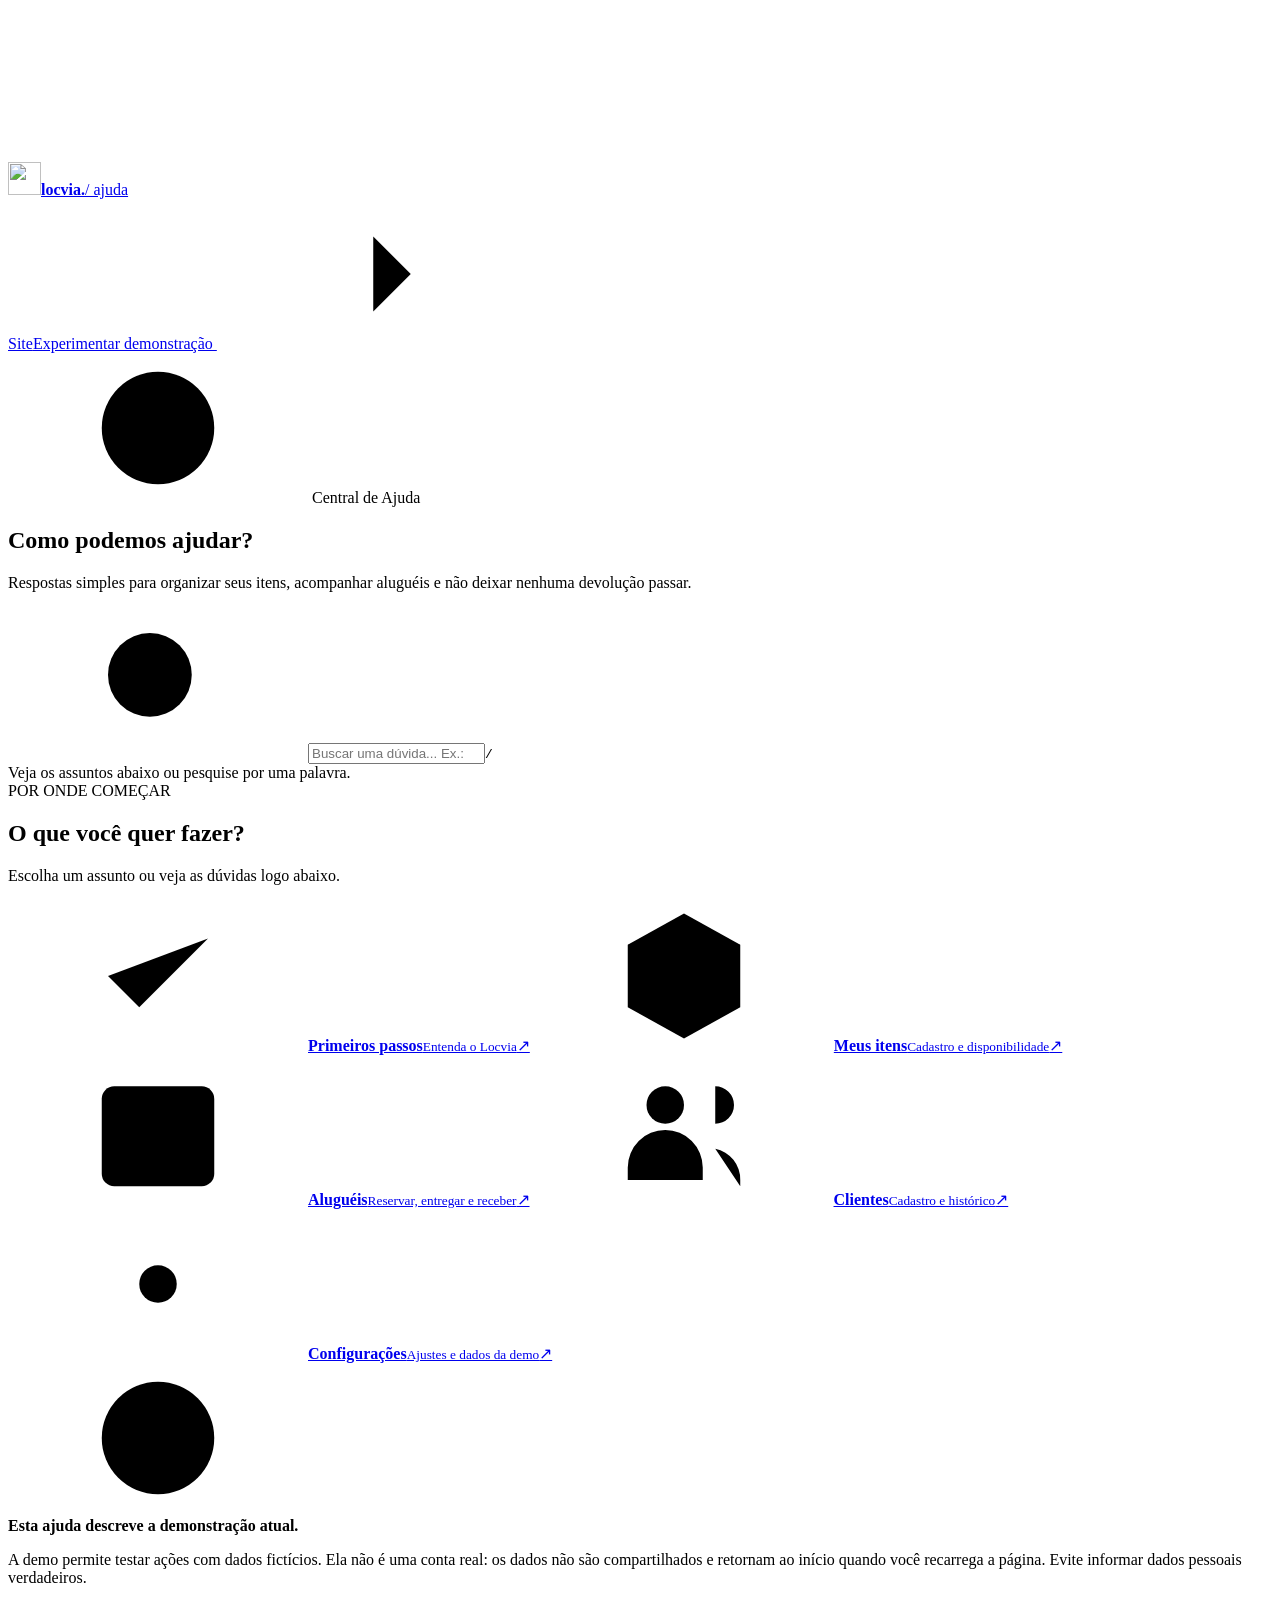
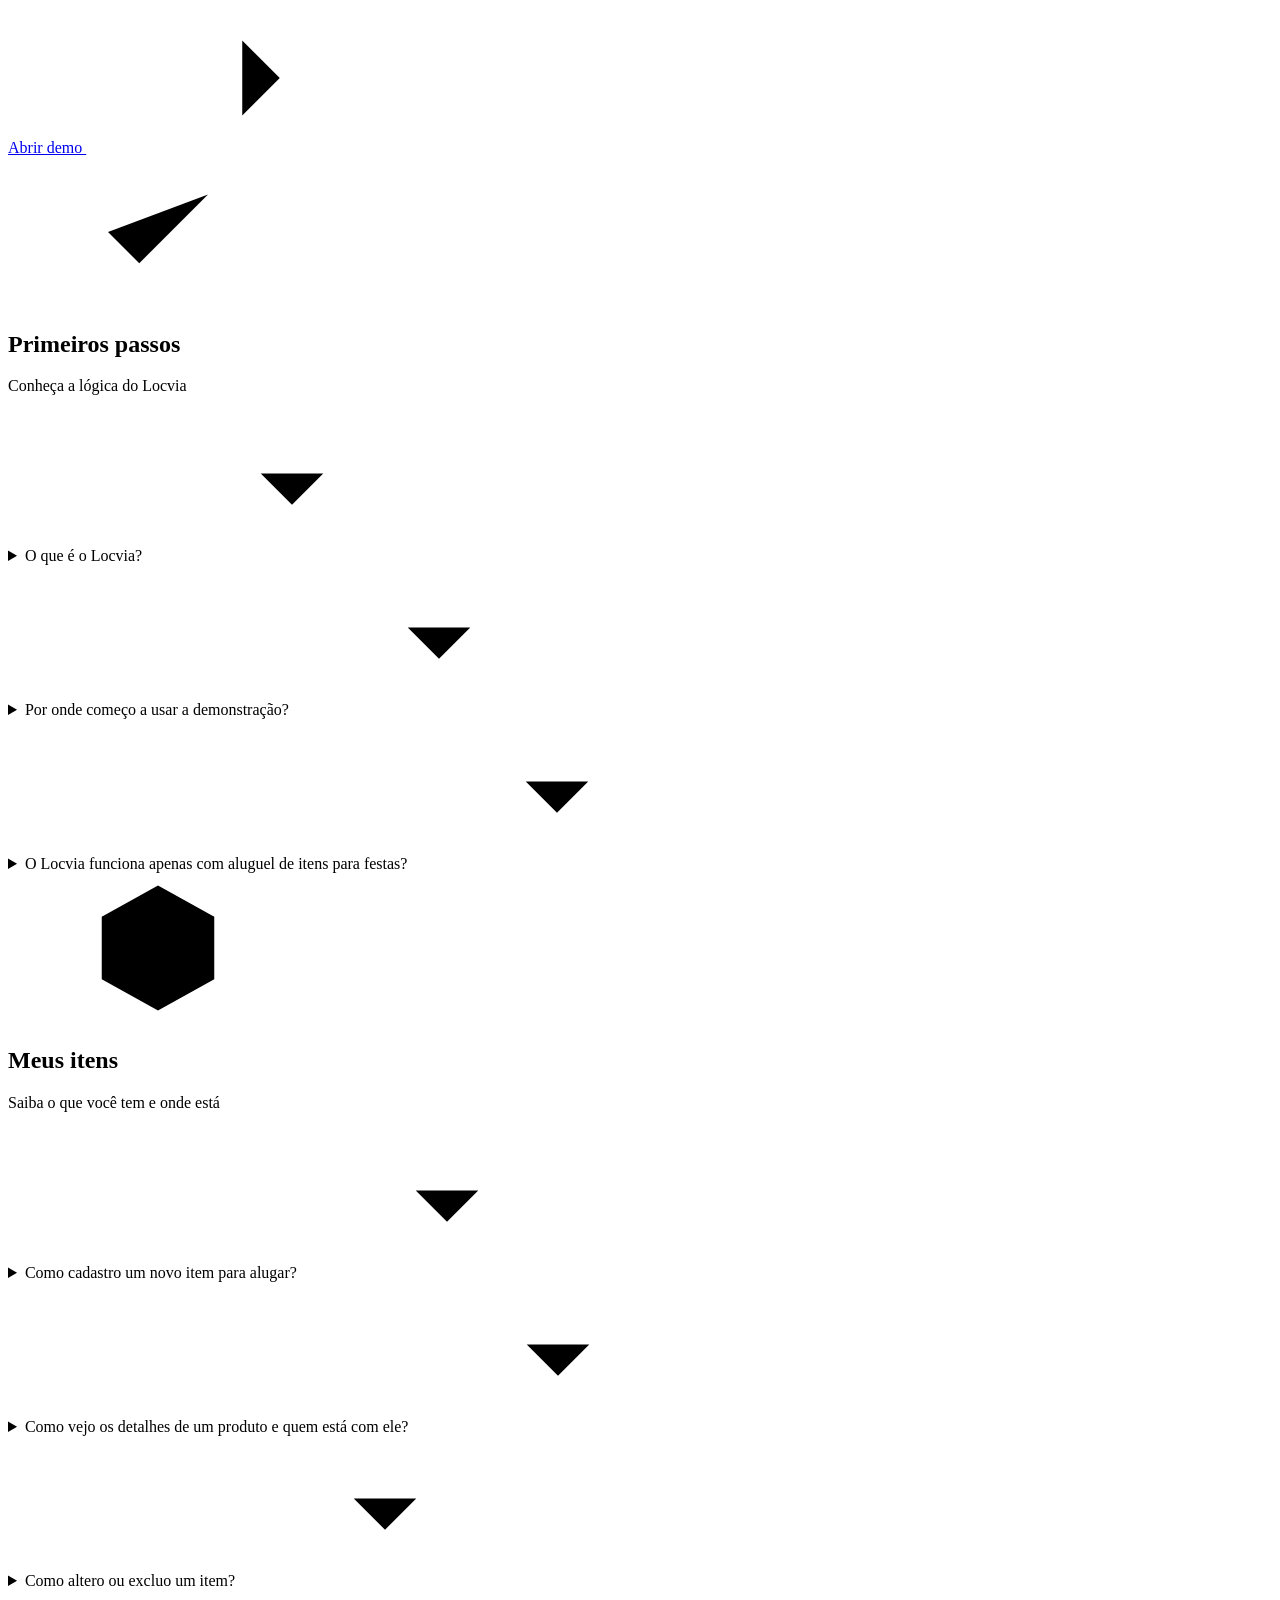
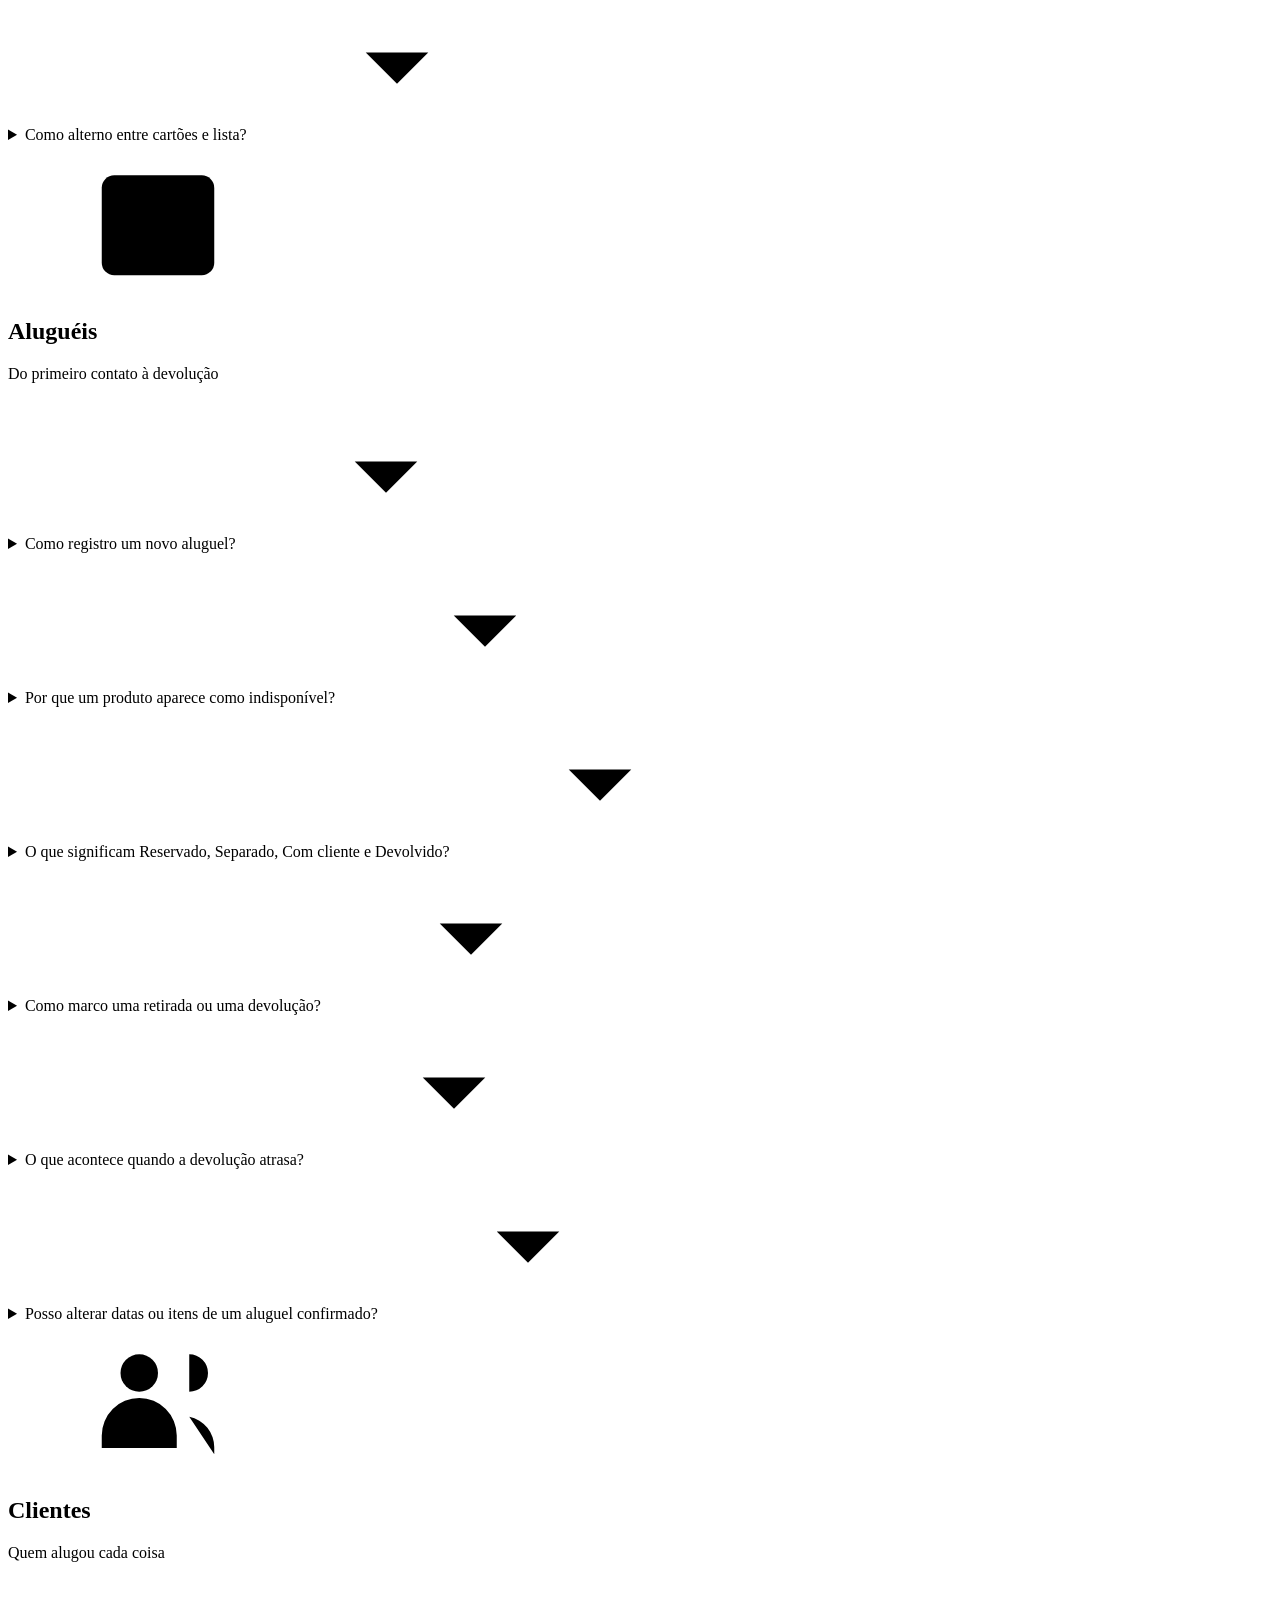
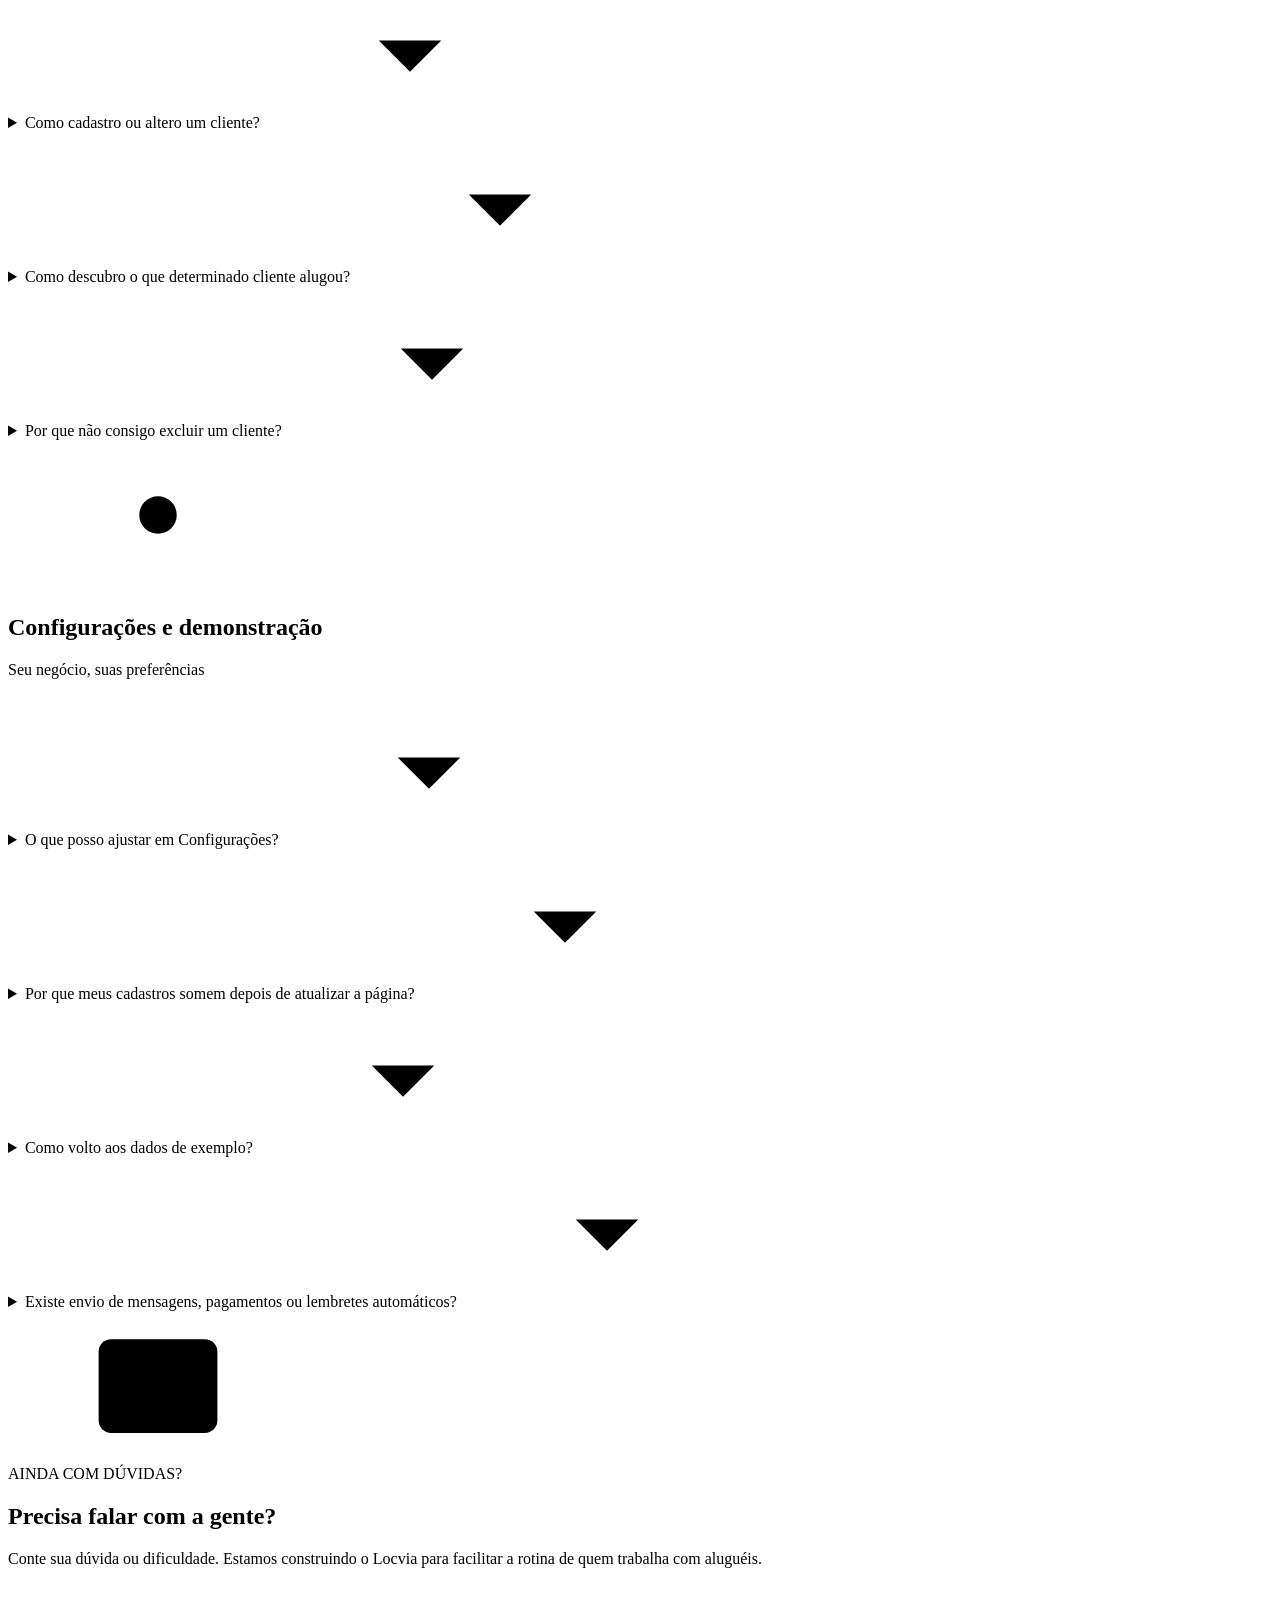
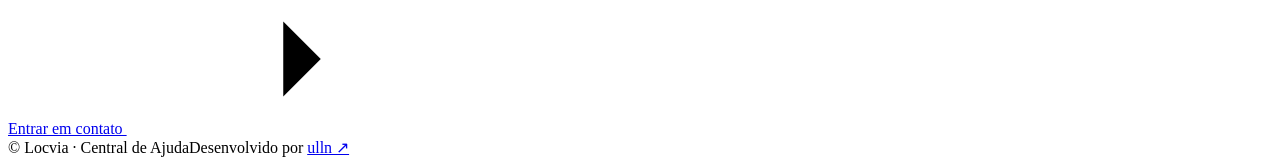
==== site/ajuda/index.html @ 07b08305 "feat(help): cria central de ajuda com guias e FAQ" ====
<!doctype html>
<html lang="pt-BR">
<head>
  <meta charset="utf-8">
  <meta name="viewport" content="width=device-width,initial-scale=1">
  <meta name="theme-color" content="#f7f8fc">
  <meta name="description" content="Central de Ajuda do Locvia. Tire dúvidas sobre cadastro de itens, clientes, disponibilidade, aluguéis, retiradas e devoluções.">
  <meta name="robots" content="index, follow">
  <link rel="icon" type="image/svg+xml" href="/assets/favicon.svg">
  <link rel="canonical" href="https://locvia.com.br/ajuda/">
  <link rel="stylesheet" href="/ajuda/help.css">
  <title>Central de Ajuda — Locvia</title>
</head>
<body>
  <svg class="symbols" xmlns="http://www.w3.org/2000/svg" aria-hidden="true">
    <symbol id="i-help" viewBox="0 0 24 24"><circle cx="12" cy="12" r="9"/><path d="M9.5 9.4a2.6 2.6 0 1 1 4.1 2.1c-1.2.8-1.6 1.3-1.6 2.4M12 17h.01"/></symbol>
    <symbol id="i-search" viewBox="0 0 24 24"><circle cx="10.7" cy="10.7" r="6.7"/><path d="m16 16 5 5"/></symbol>
    <symbol id="i-chevron" viewBox="0 0 24 24"><path d="m7 10 5 5 5-5"/></symbol>
    <symbol id="i-arrow" viewBox="0 0 24 24"><path d="M5 12h14m-6-6 6 6-6 6"/></symbol>
    <symbol id="i-check" viewBox="0 0 24 24"><path d="m4 12 5 5L20 6"/></symbol>
    <symbol id="i-box" viewBox="0 0 24 24"><path d="m3 7 9-5 9 5v10l-9 5-9-5V7Z"/><path d="m3 7 9 5 9-5M12 12v10"/></symbol>
    <symbol id="i-calendar" viewBox="0 0 24 24"><rect x="3" y="5" width="18" height="16" rx="2"/><path d="M7 3v4M17 3v4M3 10h18"/></symbol>
    <symbol id="i-users" viewBox="0 0 24 24"><circle cx="9" cy="8" r="3"/><path d="M3 20v-2a6 6 0 0 1 12 0v2M17 5a3 3 0 0 1 0 6M17 15a5 5 0 0 1 4 5v1"/></symbol>
    <symbol id="i-settings" viewBox="0 0 24 24"><circle cx="12" cy="12" r="3"/><path d="M12 2v2m0 16v2M4.93 4.93l1.42 1.42m11.3 11.3 1.42 1.42M2 12h2m16 0h2M4.93 19.07l1.42-1.42m11.3-11.3 1.42-1.42"/></symbol>
    <symbol id="i-info" viewBox="0 0 24 24"><circle cx="12" cy="12" r="9"/><path d="M12 11v5m0-8h.01"/></symbol>
    <symbol id="i-mail" viewBox="0 0 24 24"><rect x="2.5" y="4.5" width="19" height="15" rx="2"/><path d="m3 6 9 7 9-7"/></symbol>
  </svg>
  <header class="header">
    <div class="wrap header-inner">
      <a class="logo" href="/" aria-label="Locvia — página inicial"><img src="/assets/favicon.svg" width="33" height="33" alt=""><strong>locvia<span>.</span></strong><span class="logo-suffix">/ ajuda</span></a>
      <nav class="header-links" aria-label="Navegação principal"><a class="header-site" href="/">Site</a><a class="header-demo" href="/demo/">Experimentar demonstração <svg class="ico"><use href="#i-arrow"/></svg></a></nav>
    </div>
  </header>
  <main>
    <section class="hero">
      <div class="wrap hero-inner">
        <span class="eyebrow"><svg class="ico"><use href="#i-help"/></svg> Central de Ajuda</span>
        <h1>Como podemos ajudar?</h1>
        <p>Respostas simples para organizar seus itens, acompanhar aluguéis e não deixar nenhuma devolução passar.</p>
        <label class="search-box" for="faq-search"><svg class="ico"><use href="#i-search"/></svg><input type="search" id="faq-search" autocomplete="off" placeholder="Buscar uma dúvida... Ex.: item indisponível" aria-label="Buscar nas perguntas frequentes"><kbd>/</kbd></label>
        <div class="search-meta" role="status" aria-live="polite" id="search-status">Veja os assuntos abaixo ou pesquise por uma palavra.</div>
      </div>
    </section>
    <div class="wrap main-body">
      <div class="intro" id="inicio">
        <div><span class="kicker">POR ONDE COMEÇAR</span><h2>O que você quer fazer?</h2><p>Escolha um assunto ou veja as dúvidas logo abaixo.</p></div>
      </div>
      <nav class="topics" aria-label="Assuntos da ajuda">
        <a href="#comecando" class="topic"><span class="topic-icon"><svg class="ico"><use href="#i-check"/></svg></span><strong>Primeiros passos</strong><small>Entenda o Locvia</small><span class="topic-arrow">↗</span></a>
        <a href="#itens" class="topic"><span class="topic-icon"><svg class="ico"><use href="#i-box"/></svg></span><strong>Meus itens</strong><small>Cadastro e disponibilidade</small><span class="topic-arrow">↗</span></a>
        <a href="#alugueis" class="topic"><span class="topic-icon"><svg class="ico"><use href="#i-calendar"/></svg></span><strong>Aluguéis</strong><small>Reservar, entregar e receber</small><span class="topic-arrow">↗</span></a>
        <a href="#clientes" class="topic"><span class="topic-icon"><svg class="ico"><use href="#i-users"/></svg></span><strong>Clientes</strong><small>Cadastro e histórico</small><span class="topic-arrow">↗</span></a>
        <a href="#configuracoes" class="topic"><span class="topic-icon"><svg class="ico"><use href="#i-settings"/></svg></span><strong>Configurações</strong><small>Ajustes e dados da demo</small><span class="topic-arrow">↗</span></a>
      </nav>

      <div class="guide"><div class="guide-icon"><svg class="ico"><use href="#i-info"/></svg></div><div><strong>Esta ajuda descreve a demonstração atual.</strong><p>A demo permite testar ações com dados fictícios. Ela não é uma conta real: os dados não são compartilhados e retornam ao início quando você recarrega a página. Evite informar dados pessoais verdadeiros.</p></div><a href="/demo/">Abrir demo <svg class="ico"><use href="#i-arrow"/></svg></a></div>

      <div class="faq-groups" id="faq-groups">
        <section class="faq-section" id="comecando" data-faq-section>
          <div class="section-heading"><span class="section-icon"><svg class="ico"><use href="#i-check"/></svg></span><div><h2>Primeiros passos</h2><p>Conheça a lógica do Locvia</p></div></div>
          <div class="questions">
            <details class="question"><summary>O que é o Locvia?<svg class="ico"><use href="#i-chevron"/></svg></summary><div class="answer">O Locvia foi pensado para ajudar quem aluga itens a organizar a rotina: saber o que está disponível, para quem cada item foi alugado, o que precisa ser separado e o que ainda não foi devolvido. O objetivo é ser uma ferramenta prática, inclusive no celular.</div></details>
            <details class="question"><summary>Por onde começo a usar a demonstração?<svg class="ico"><use href="#i-chevron"/></svg></summary><div class="answer">Comece pela tela <strong>Hoje</strong> para ver as tarefas pendentes. Em <a href="/demo/#itens">Meus itens</a>, veja o que está livre em cada período. Depois vá para <a href="/demo/#clientes">Clientes</a> e experimente criar um registro. Por fim, em <a href="/demo/#alugueis">Aluguéis</a>, use <strong>Novo aluguel</strong> para testar uma reserva.</div></details>
            <details class="question"><summary>O Locvia funciona apenas com aluguel de itens para festas?<svg class="ico"><use href="#i-chevron"/></svg></summary><div class="answer">Não. A mesma ideia pode servir para livros, ferramentas, equipamentos e veículos. Na demonstração, use o seletor <strong>Testar com</strong>, no topo, para alternar entre exemplos desses segmentos. Cada exemplo tem itens e clientes fictícios diferentes.</div></details>
          </div>
        </section>

        <section class="faq-section" id="itens" data-faq-section>
          <div class="section-heading"><span class="section-icon"><svg class="ico"><use href="#i-box"/></svg></span><div><h2>Meus itens</h2><p>Saiba o que você tem e onde está</p></div></div>
          <div class="questions">
            <details class="question"><summary>Como cadastro um novo item para alugar?<svg class="ico"><use href="#i-chevron"/></svg></summary><div class="answer">Abra <a href="/demo/#itens">Meus itens</a> e toque em <strong>Novo item</strong>. Preencha nome, categoria, quantidade total e valor de referência do aluguel. Depois escolha <strong>Salvar item</strong>. O produto aparecerá no acervo demonstrativo.</div></details>
            <details class="question"><summary>Como vejo os detalhes de um produto e quem está com ele?<svg class="ico"><use href="#i-chevron"/></svg></summary><div class="answer">Em <strong>Meus itens</strong>, selecione o intervalo desejado nos campos <strong>De</strong> e <strong>Até</strong>. Toque no cartão ou em <strong>Detalhes ›</strong>. O painel mostra a quantidade livre, as reservas que ocupam aquele período, o cliente relacionado e parte do histórico de aluguéis. Você também pode editar o item por ali.</div></details>
            <details class="question"><summary>Como altero ou excluo um item?<svg class="ico"><use href="#i-chevron"/></svg></summary><div class="answer">Use <strong>Editar</strong> ou <strong>Excluir</strong> no cartão ou na lista, ou abra os detalhes do item. Para preservar o histórico, a demo não permite excluir um item que já aparece em algum aluguel, mesmo que ele tenha sido concluído. Também não permite reduzir a quantidade total para menos do que já está comprometido em aluguéis ativos.</div></details>
            <details class="question"><summary>Como alterno entre cartões e lista?<svg class="ico"><use href="#i-chevron"/></svg></summary><div class="answer">Em <strong>Meus itens</strong>, há um botão próximo à busca para trocar entre <strong>Cartões</strong> e <strong>Lista</strong>. No celular, a visualização em cartões usa duas colunas quando há espaço suficiente. As duas formas permitem tocar no item para abrir seus detalhes.</div></details>
          </div>
        </section>

        <section class="faq-section" id="alugueis" data-faq-section>
          <div class="section-heading"><span class="section-icon"><svg class="ico"><use href="#i-calendar"/></svg></span><div><h2>Aluguéis</h2><p>Do primeiro contato à devolução</p></div></div>
          <div class="questions">
            <details class="question"><summary>Como registro um novo aluguel?<svg class="ico"><use href="#i-chevron"/></svg></summary><div class="answer">Na tela <a href="/demo/#alugueis">Aluguéis</a> ou <strong>Hoje</strong>, clique em <strong>Novo aluguel</strong>. Escolha o cliente, as datas de retirada e devolução, o item e a quantidade. Use <strong>Incluir</strong> para colocá-lo no aluguel e, depois, <strong>Confirmar aluguel</strong>. É necessário ter ao menos um cliente e um item cadastrados.</div></details>
            <details class="question"><summary>Por que um produto aparece como indisponível?<svg class="ico"><use href="#i-chevron"/></svg></summary><div class="answer">Pode haver outra reserva para as mesmas datas ou o item ainda estar com um cliente. O Locvia considera as <strong>quantidades e os períodos de cada aluguel</strong> para impedir, na demonstração, uma confirmação acima do estoque disponível. Se o item estiver com alguém e a devolução ainda não tiver sido registrada, ele permanece ocupado até essa atualização.</div></details>
            <details class="question"><summary>O que significam Reservado, Separado, Com cliente e Devolvido?<svg class="ico"><use href="#i-chevron"/></svg></summary><div class="answer"><strong>Reservado</strong> significa aluguel confirmado, ainda sem preparação registrada. <strong>Separado</strong> indica itens preparados para a retirada. <strong>Com cliente</strong> indica retirada registrada. <strong>Devolvido</strong> significa que o retorno foi registrado e a unidade pode ser considerada livre. Uma retirada ainda não concluída pode aparecer como pendência na tela Hoje.</div></details>
            <details class="question"><summary>Como marco uma retirada ou uma devolução?<svg class="ico"><use href="#i-chevron"/></svg></summary><div class="answer">Abra o aluguel na tela <strong>Hoje</strong> ou <strong>Aluguéis</strong>. Siga as ações disponíveis: <strong>Marcar separado → Registrar retirada → Registrar devolução</strong>. Na demo, a retirada só pode ser registrada a partir da data prevista. Ao registrar a devolução, o estoque ocupado por aquele aluguel é liberado.</div></details>
            <details class="question"><summary>O que acontece quando a devolução atrasa?<svg class="ico"><use href="#i-chevron"/></svg></summary><div class="answer">O aluguel aparece com alerta de atraso. O item continua associado ao cliente e indisponível até a devolução ser registrada. Assim, a demo evita que a mesma unidade seja prometida a outra pessoa antes de voltar de fato.</div></details>
            <details class="question"><summary>Posso alterar datas ou itens de um aluguel confirmado?<svg class="ico"><use href="#i-chevron"/></svg></summary><div class="answer">Ainda não nesta demonstração. Você pode cancelar um aluguel com situação <strong>Reservado</strong> ou <strong>Separado</strong> e criar outro registro com os dados corretos. A edição de aluguéis existentes precisará ser tratada no desenvolvimento do produto completo.</div></details>
          </div>
        </section>

        <section class="faq-section" id="clientes" data-faq-section>
          <div class="section-heading"><span class="section-icon"><svg class="ico"><use href="#i-users"/></svg></span><div><h2>Clientes</h2><p>Quem alugou cada coisa</p></div></div>
          <div class="questions">
            <details class="question"><summary>Como cadastro ou altero um cliente?<svg class="ico"><use href="#i-chevron"/></svg></summary><div class="answer">Abra <a href="/demo/#clientes">Clientes</a> e clique em <strong>Novo cliente</strong>. O nome é obrigatório; telefone, e-mail e observações são opcionais. Para atualizar um cadastro, use <strong>Editar</strong> na lista ou no painel de detalhes do cliente.</div></details>
            <details class="question"><summary>Como descubro o que determinado cliente alugou?<svg class="ico"><use href="#i-chevron"/></svg></summary><div class="answer">Em <strong>Clientes</strong>, toque na linha de um cliente para consultar seus aluguéis. Em <strong>Meus itens</strong>, toque no produto para ver as reservas que ocupam o período selecionado e o nome do cliente relacionado.</div></details>
            <details class="question"><summary>Por que não consigo excluir um cliente?<svg class="ico"><use href="#i-chevron"/></svg></summary><div class="answer">Se houver algum aluguel vinculado ao cliente, a demonstração bloqueia a exclusão para preservar o histórico dos registros. Nesse caso, você ainda pode editar o cadastro.</div></details>
          </div>
        </section>

        <section class="faq-section" id="configuracoes" data-faq-section>
          <div class="section-heading"><span class="section-icon"><svg class="ico"><use href="#i-settings"/></svg></span><div><h2>Configurações e demonstração</h2><p>Seu negócio, suas preferências</p></div></div>
          <div class="questions">
            <details class="question"><summary>O que posso ajustar em Configurações?<svg class="ico"><use href="#i-chevron"/></svg></summary><div class="answer">Você pode alterar o nome exibido para o negócio, escolher com quantos dias de antecedência um aluguel deve aparecer como pendência de separação e definir uma duração sugerida ao abrir um novo aluguel. Toque em <strong>Salvar preferências</strong> para aplicar os ajustes no cenário atual.</div></details>
            <details class="question"><summary>Por que meus cadastros somem depois de atualizar a página?<svg class="ico"><use href="#i-chevron"/></svg></summary><div class="answer">Porque a demonstração utiliza <strong>dados fictícios na memória do navegador</strong>. Ao recarregar a página, os cadastros e alterações voltam ao exemplo inicial. Nesta versão não há conta, banco de dados ou sincronização com outras pessoas.</div></details>
            <details class="question"><summary>Como volto aos dados de exemplo?<svg class="ico"><use href="#i-chevron"/></svg></summary><div class="answer">Abra <a href="/demo/#configuracoes">Configurações</a> e selecione <strong>Restaurar exemplos</strong>. Confirme a ação. Ela reinicia apenas o tipo de negócio selecionado. Recarregar a página também restaura todos os cenários da demo.</div></details>
            <details class="question"><summary>Existe envio de mensagens, pagamentos ou lembretes automáticos?<svg class="ico"><use href="#i-chevron"/></svg></summary><div class="answer">Não nesta demonstração. O painel <strong>Hoje</strong> mostra lembretes dentro da aplicação, mas não envia notificações externas. Login, pagamentos, mensagens automáticas e uso compartilhado por várias pessoas exigem a versão operacional do produto.</div></details>
          </div>
        </section>
      </div>
      <div class="no-results" id="no-results" hidden><svg class="ico"><use href="#i-search"/></svg><h3>Nenhuma resposta encontrada.</h3><p>Tente outras palavras ou escolha um dos assuntos acima.</p><button id="clear-search" type="button">Limpar pesquisa</button></div>

      <section class="contact" aria-labelledby="help-contact-heading">
        <div class="contact-icon"><svg class="ico"><use href="#i-mail"/></svg></div>
        <div><span class="kicker">AINDA COM DÚVIDAS?</span><h2 id="help-contact-heading">Precisa falar com a gente?</h2><p>Conte sua dúvida ou dificuldade. Estamos construindo o Locvia para facilitar a rotina de quem trabalha com aluguéis.</p></div>
        <a href="mailto:uillaneduardo@ulln.com.br?subject=Locvia%20-%20D%C3%BAvida%20sobre%20a%20plataforma">Entrar em contato <svg class="ico"><use href="#i-arrow"/></svg></a>
      </section>
    </div>
  </main>
  <footer class="footer"><div class="wrap footer-inner"><span>© Locvia · Central de Ajuda</span><span>Desenvolvido por <a href="https://ulln.com.br" rel="noopener noreferrer" target="_blank">ulln ↗</a></span></div></footer>
  <script src="/ajuda/help.js" defer></script>
</body>
</html>
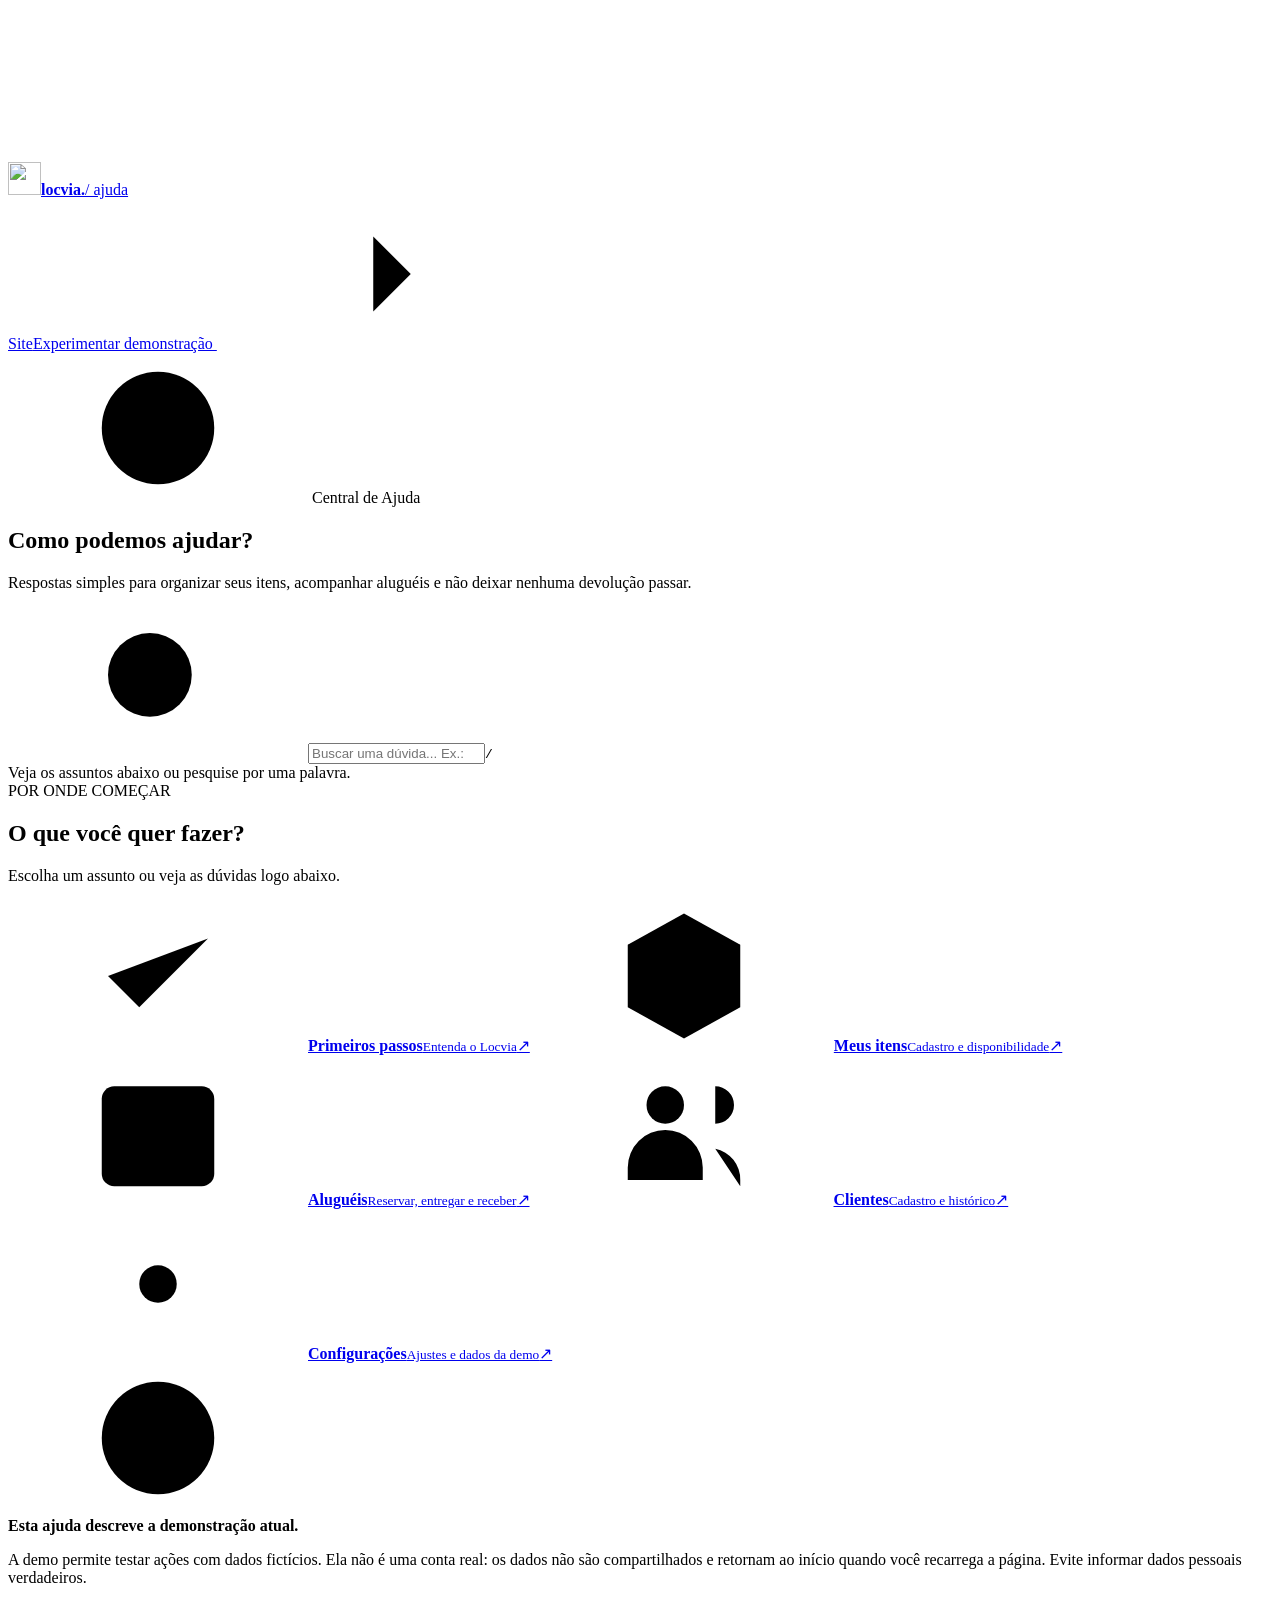
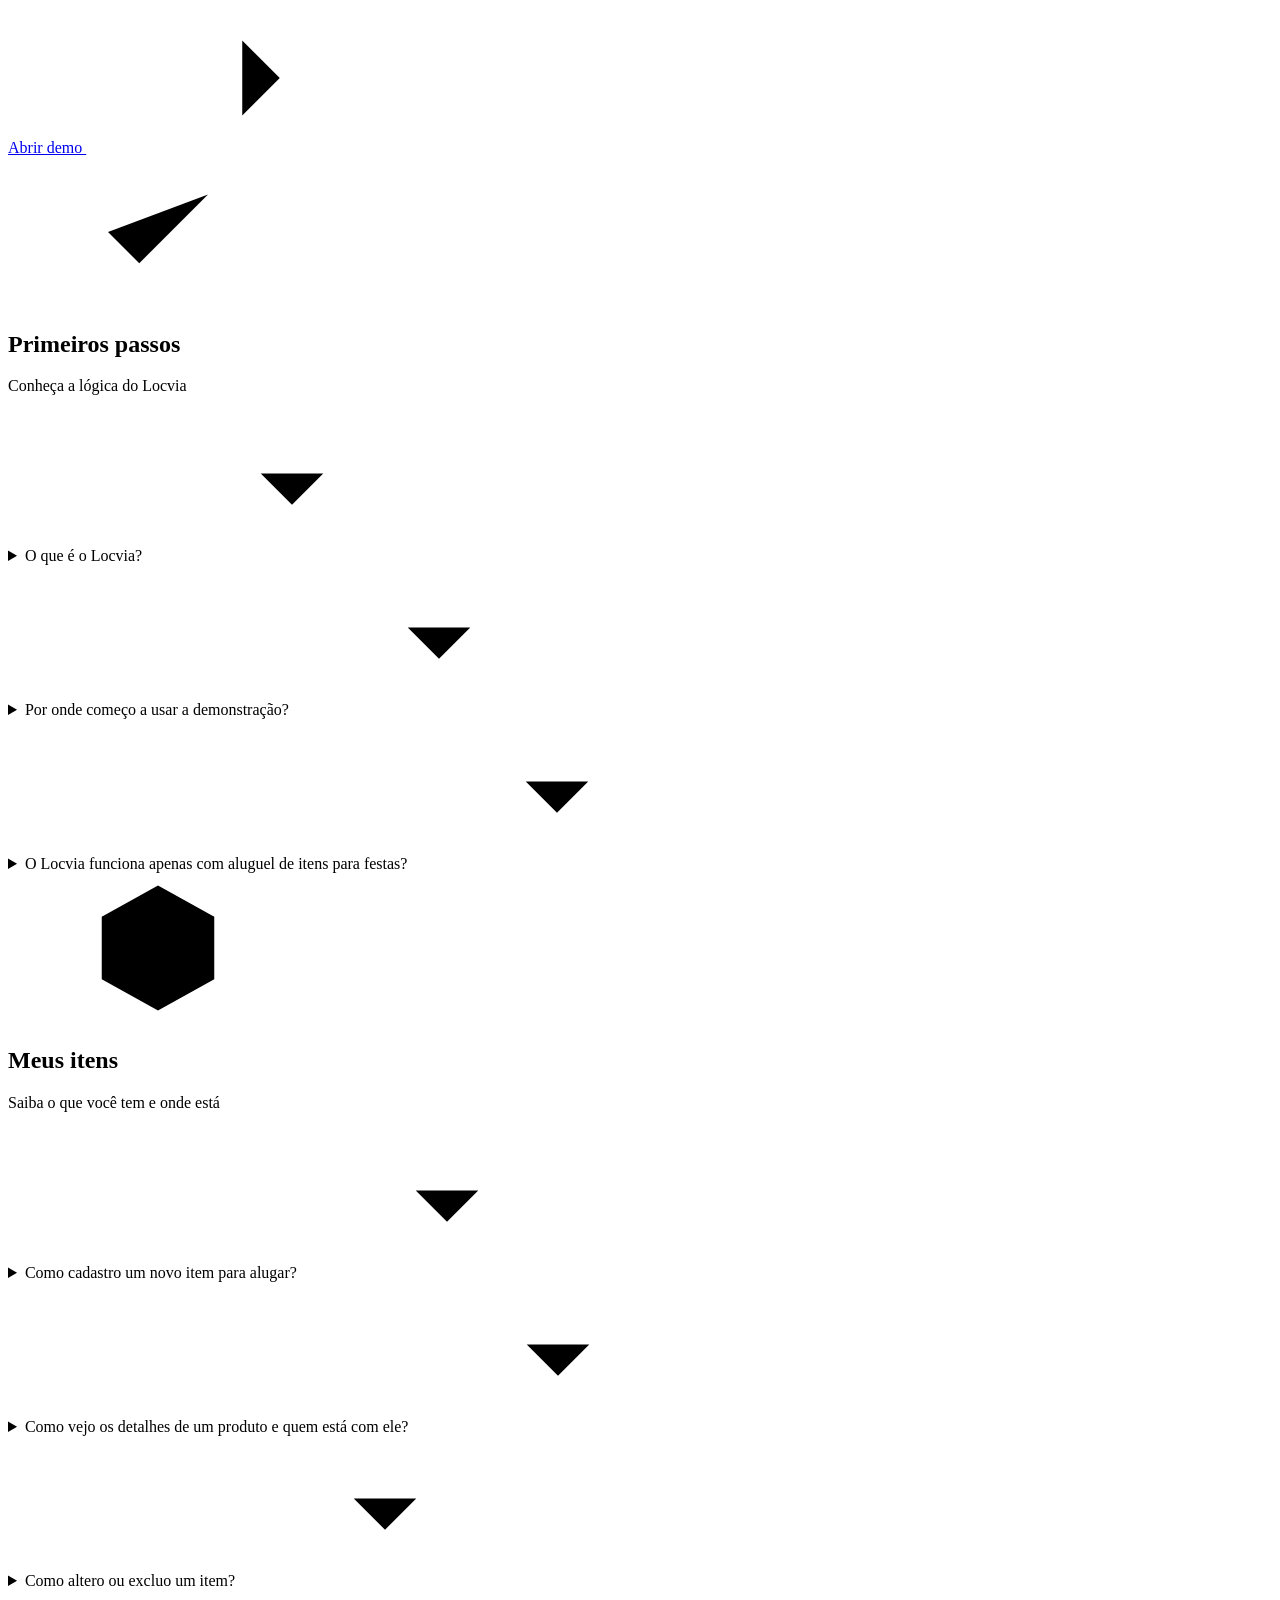
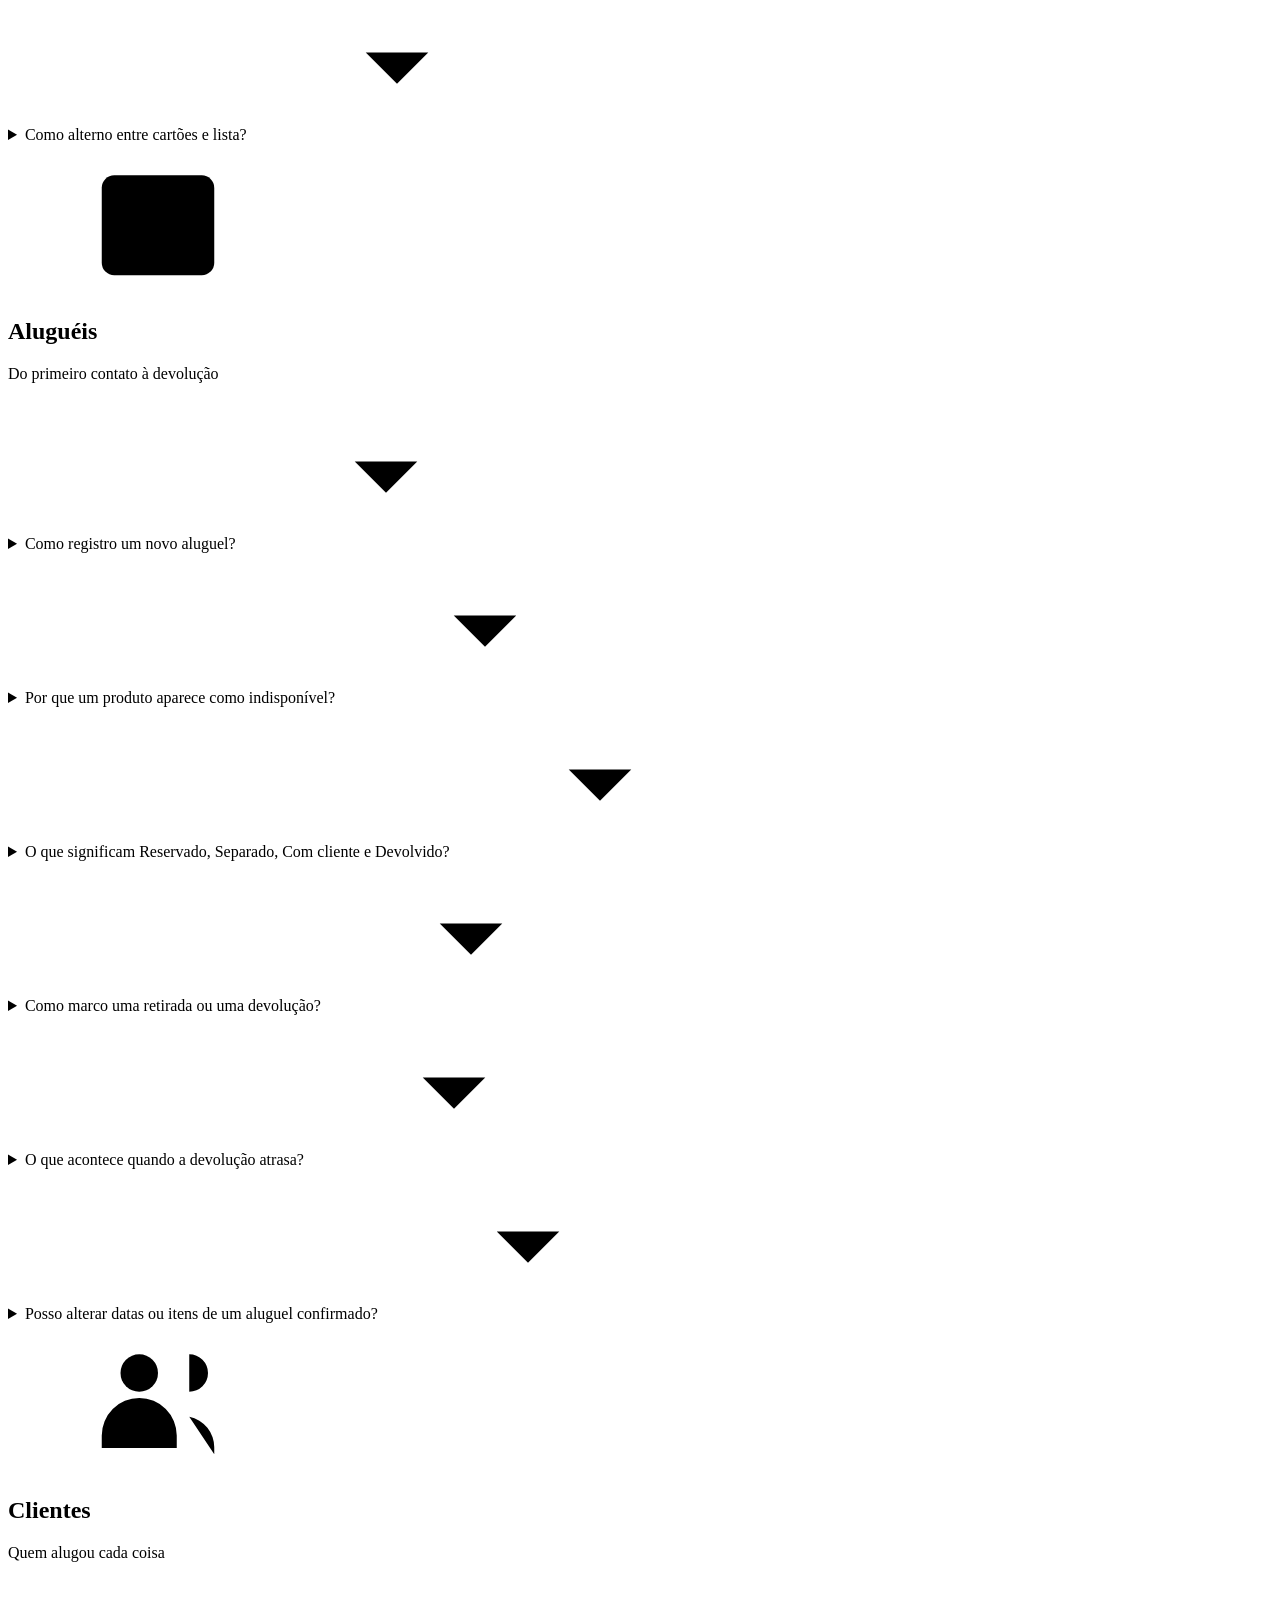
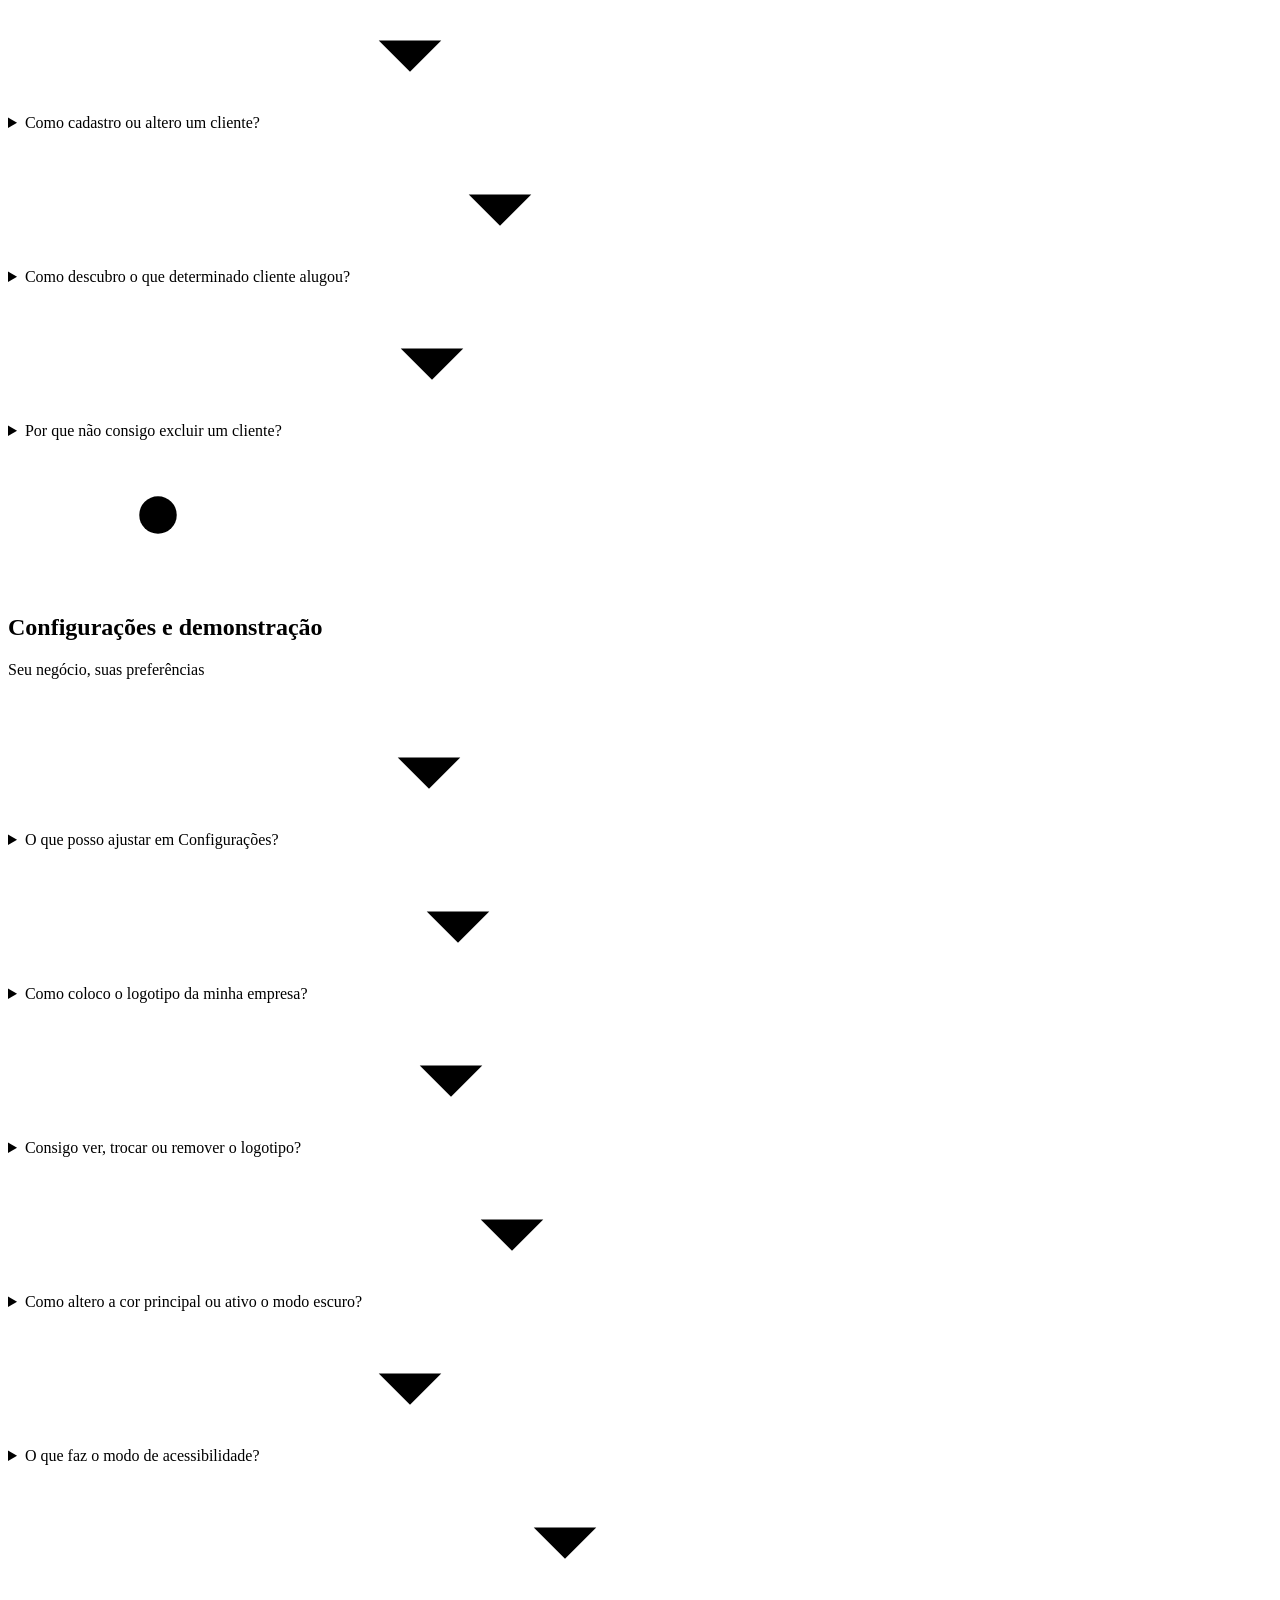
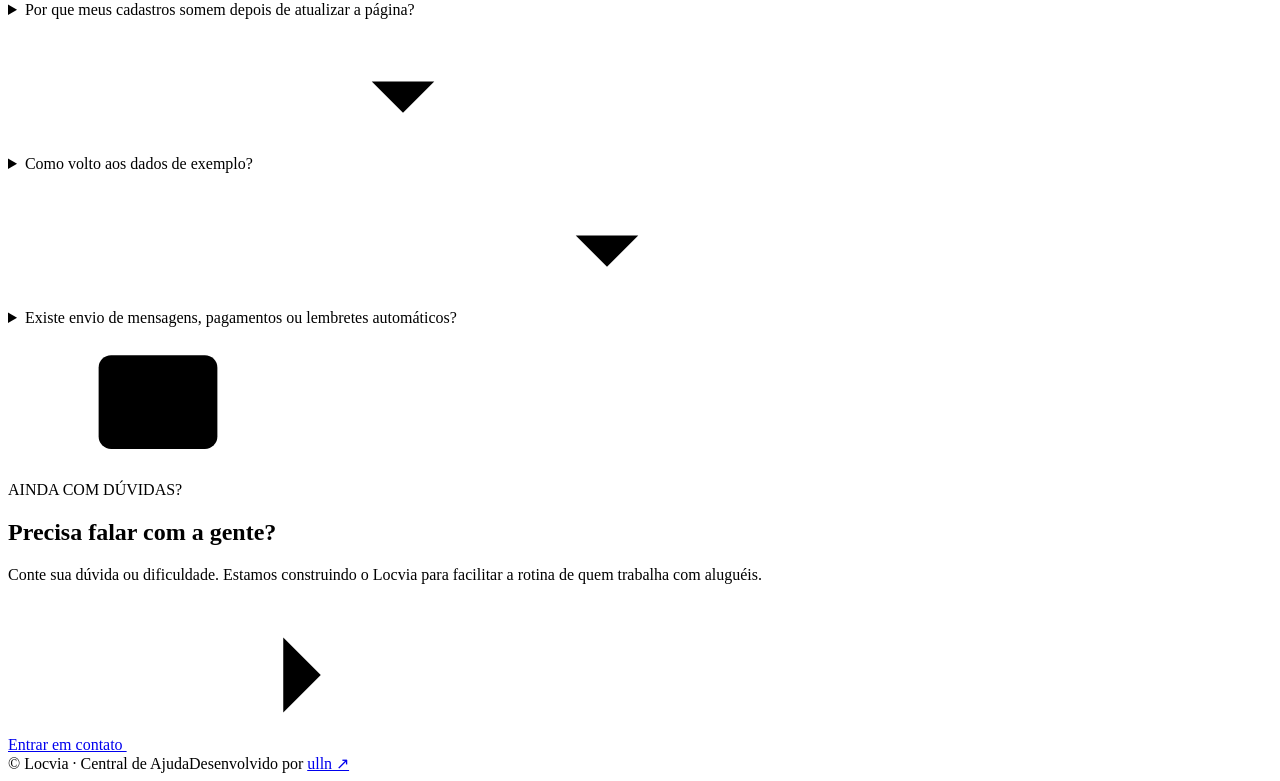
==== commit 0b90f5a1: "docs(help): orienta logotipo, recorte, paleta, tema e acessibilidade" ====
--- a/site/ajuda/index.html
+++ b/site/ajuda/index.html
@@ -99,7 +99,11 @@
         <section class="faq-section" id="configuracoes" data-faq-section>
           <div class="section-heading"><span class="section-icon"><svg class="ico"><use href="#i-settings"/></svg></span><div><h2>Configurações e demonstração</h2><p>Seu negócio, suas preferências</p></div></div>
           <div class="questions">
-            <details class="question"><summary>O que posso ajustar em Configurações?<svg class="ico"><use href="#i-chevron"/></svg></summary><div class="answer">Você pode alterar o nome exibido para o negócio, escolher com quantos dias de antecedência um aluguel deve aparecer como pendência de separação e definir uma duração sugerida ao abrir um novo aluguel. Toque em <strong>Salvar preferências</strong> para aplicar os ajustes no cenário atual.</div></details>
+            <details class="question"><summary>O que posso ajustar em Configurações?<svg class="ico"><use href="#i-chevron"/></svg></summary><div class="answer">Na demonstração, é possível alterar o nome exibido do negócio, carregar um logotipo, escolher a cor de destaque, alternar entre modo claro e escuro e ativar um modo de acessibilidade. Também é possível ajustar a antecedência das tarefas de separação e a duração sugerida dos aluguéis. Use <strong>Salvar preferências</strong> para gravar o nome e os ajustes de rotina na demo; as opções visuais são aplicadas imediatamente.</div></details>
+            <details class="question"><summary>Como coloco o logotipo da minha empresa?<svg class="ico"><use href="#i-chevron"/></svg></summary><div class="answer">Vá a <a href="/demo/#configuracoes">Configurações → Dados do negócio</a> e escolha <strong>Carregar imagem</strong>. São aceitos arquivos PNG, JPG ou WebP de até <strong>5 MB</strong>, com cada dimensão entre <strong>128 e 4096 pixels</strong>. Recomendamos uma imagem de 512 × 512 pixels. Depois de selecionar, arraste a imagem e use o zoom para <strong>recortar em formato 1:1 (quadrado)</strong>. Confirme em <strong>Usar este recorte</strong>. A foto aparece na identificação do seu negócio dentro da demo.</div></details>
+            <details class="question"><summary>Consigo ver, trocar ou remover o logotipo?<svg class="ico"><use href="#i-chevron"/></svg></summary><div class="answer">Sim. Na área de logotipo, você vê uma miniatura da imagem aplicada. Use <strong>Ver imagem</strong> para abri-la em tamanho maior, <strong>Trocar imagem</strong> para enviar outra ou <strong>Remover</strong> para voltar às iniciais do negócio. Isso não altera o logotipo oficial do Locvia e não envia arquivos ao servidor.</div></details>
+            <details class="question"><summary>Como altero a cor principal ou ativo o modo escuro?<svg class="ico"><use href="#i-chevron"/></svg></summary><div class="answer">Em <strong>Configurações → Aparência do Locvia</strong>, escolha uma das oito cores sugeridas ou digite um hexadecimal com seis dígitos, como <strong>#0F766E</strong>, e clique em <strong>Aplicar cor</strong>. Na mesma área, escolha <strong>Claro</strong> ou <strong>Escuro</strong>. As mudanças são aplicadas na hora à interface da demo e não à landing page.</div></details>
+            <details class="question"><summary>O que faz o modo de acessibilidade?<svg class="ico"><use href="#i-chevron"/></svg></summary><div class="answer">Ele reforça a visibilidade do foco de navegação, aumenta a legibilidade e o tamanho de vários controles, ajusta o contraste e reduz as animações. Pode ser usado com os temas claro ou escuro. É uma ajuda adicional de leitura e navegação, mas não substitui testes completos de acessibilidade.</div></details>
             <details class="question"><summary>Por que meus cadastros somem depois de atualizar a página?<svg class="ico"><use href="#i-chevron"/></svg></summary><div class="answer">Porque a demonstração utiliza <strong>dados fictícios na memória do navegador</strong>. Ao recarregar a página, os cadastros e alterações voltam ao exemplo inicial. Nesta versão não há conta, banco de dados ou sincronização com outras pessoas.</div></details>
             <details class="question"><summary>Como volto aos dados de exemplo?<svg class="ico"><use href="#i-chevron"/></svg></summary><div class="answer">Abra <a href="/demo/#configuracoes">Configurações</a> e selecione <strong>Restaurar exemplos</strong>. Confirme a ação. Ela reinicia apenas o tipo de negócio selecionado. Recarregar a página também restaura todos os cenários da demo.</div></details>
             <details class="question"><summary>Existe envio de mensagens, pagamentos ou lembretes automáticos?<svg class="ico"><use href="#i-chevron"/></svg></summary><div class="answer">Não nesta demonstração. O painel <strong>Hoje</strong> mostra lembretes dentro da aplicação, mas não envia notificações externas. Login, pagamentos, mensagens automáticas e uso compartilhado por várias pessoas exigem a versão operacional do produto.</div></details>
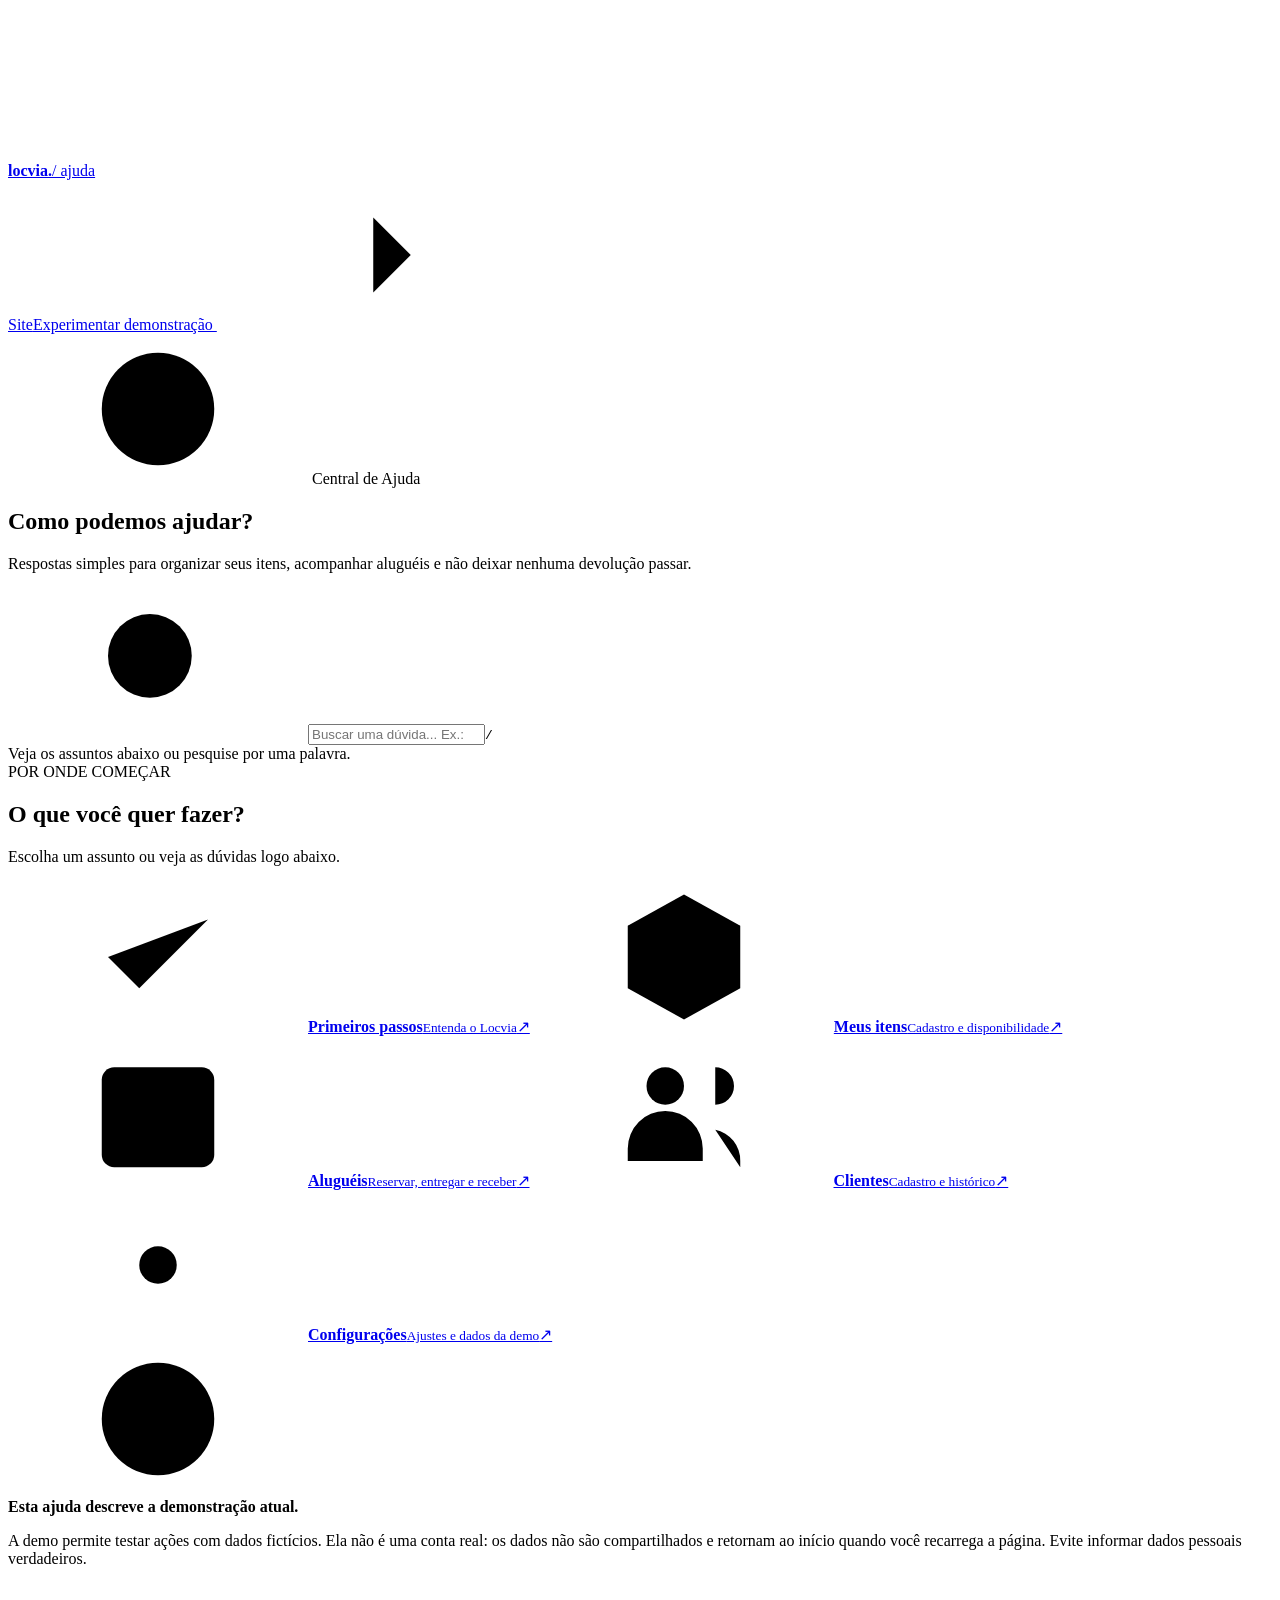
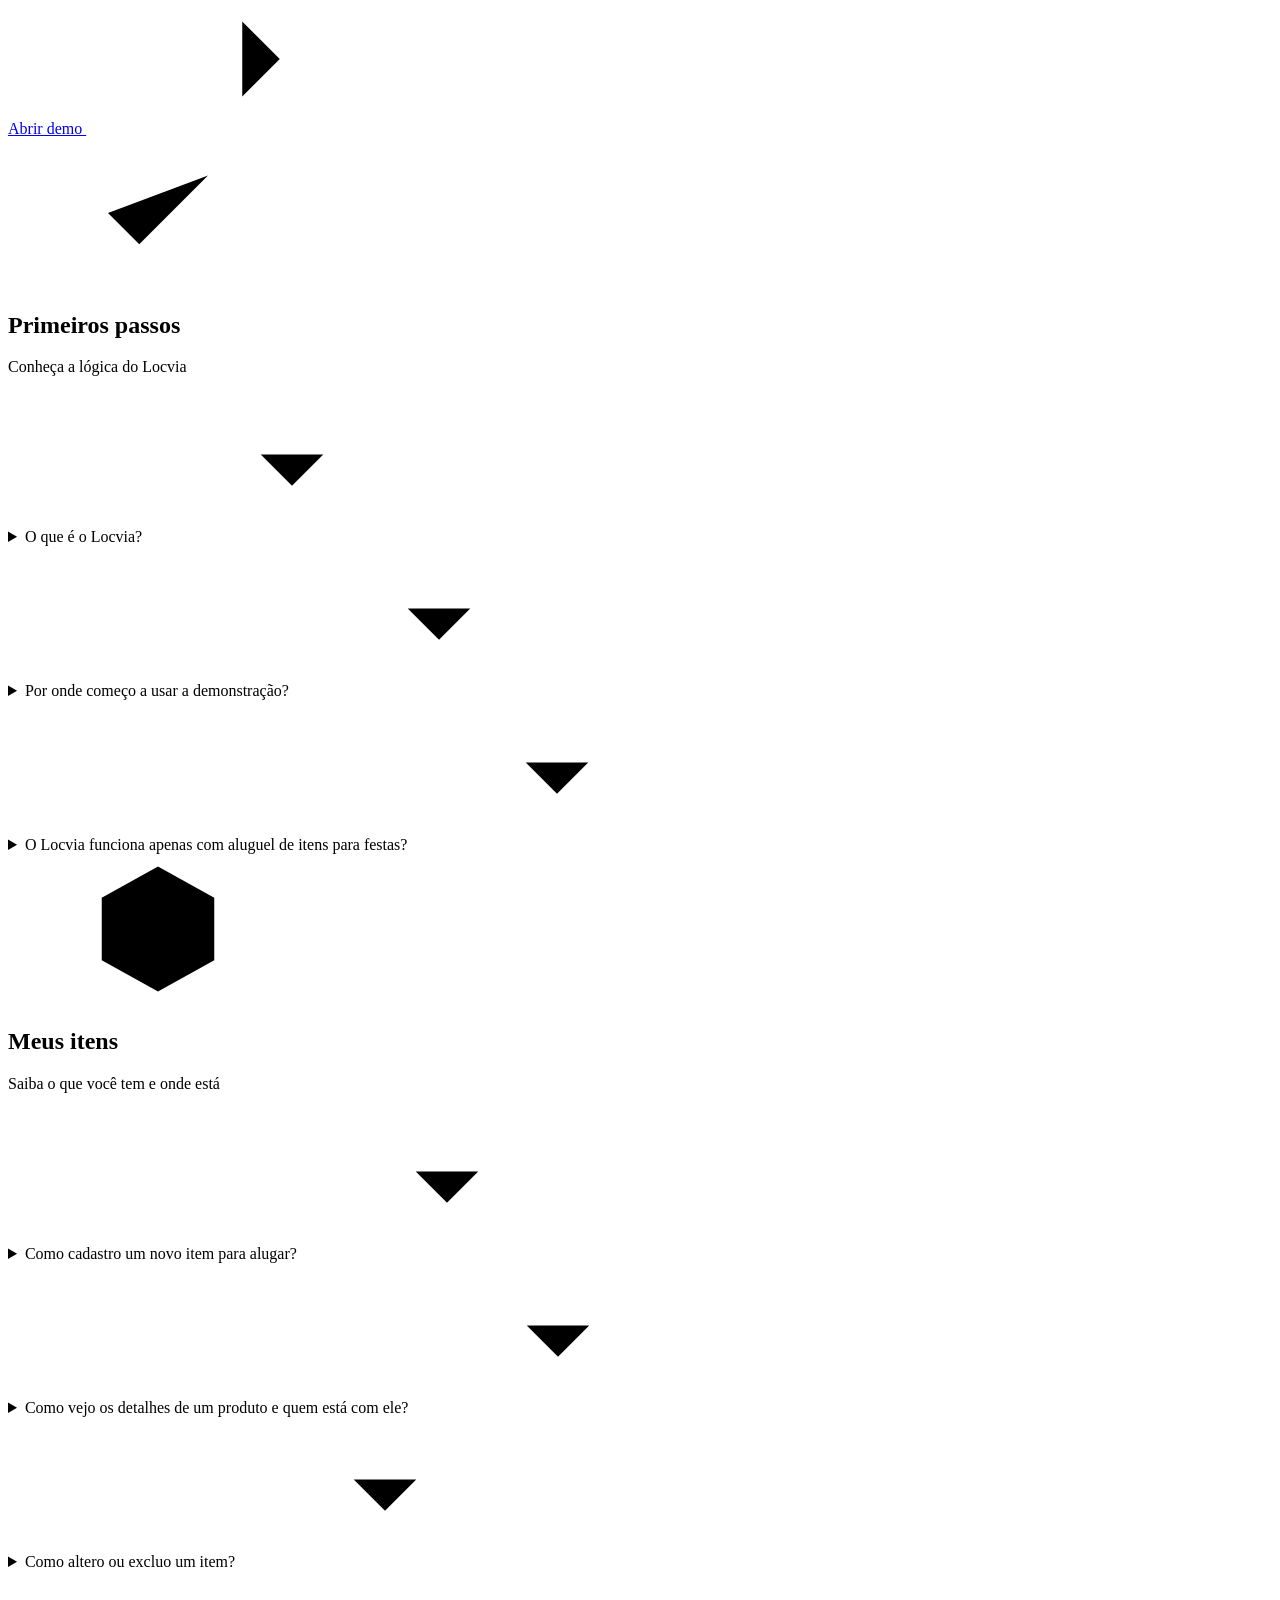
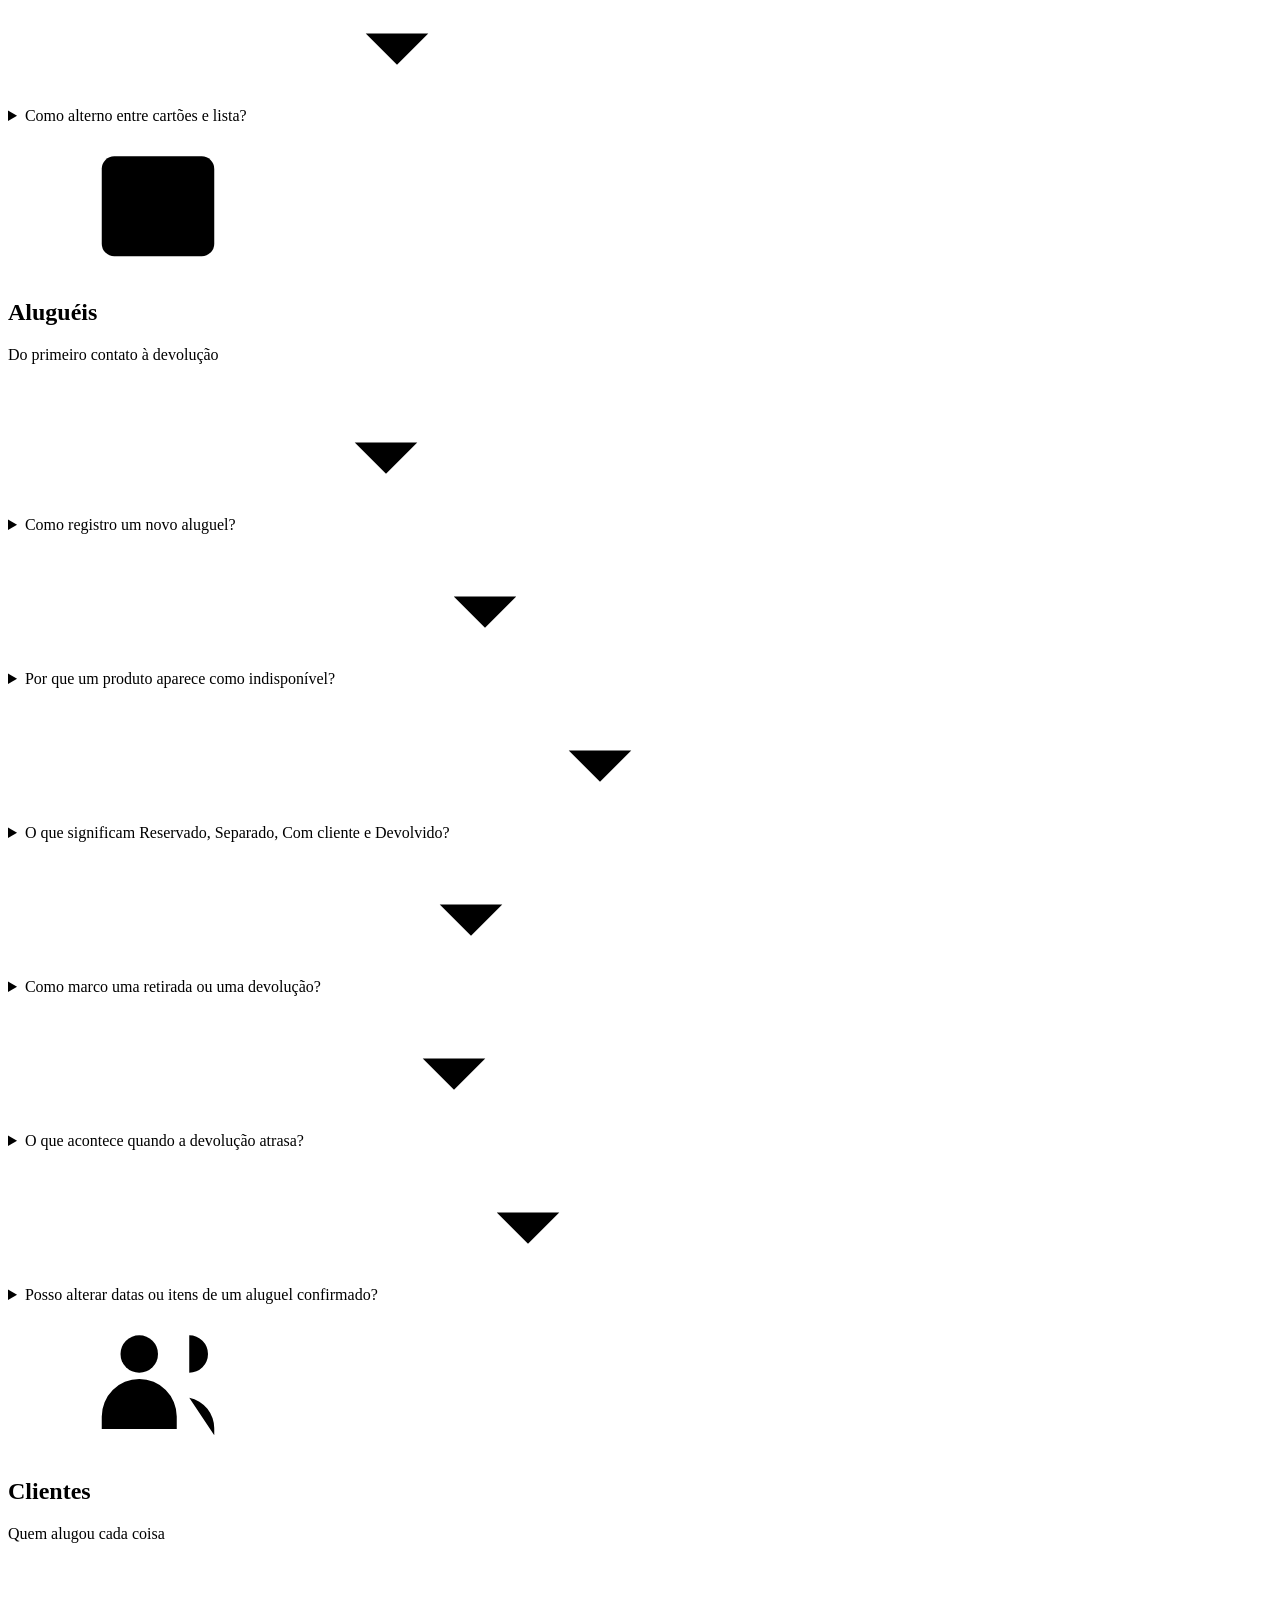
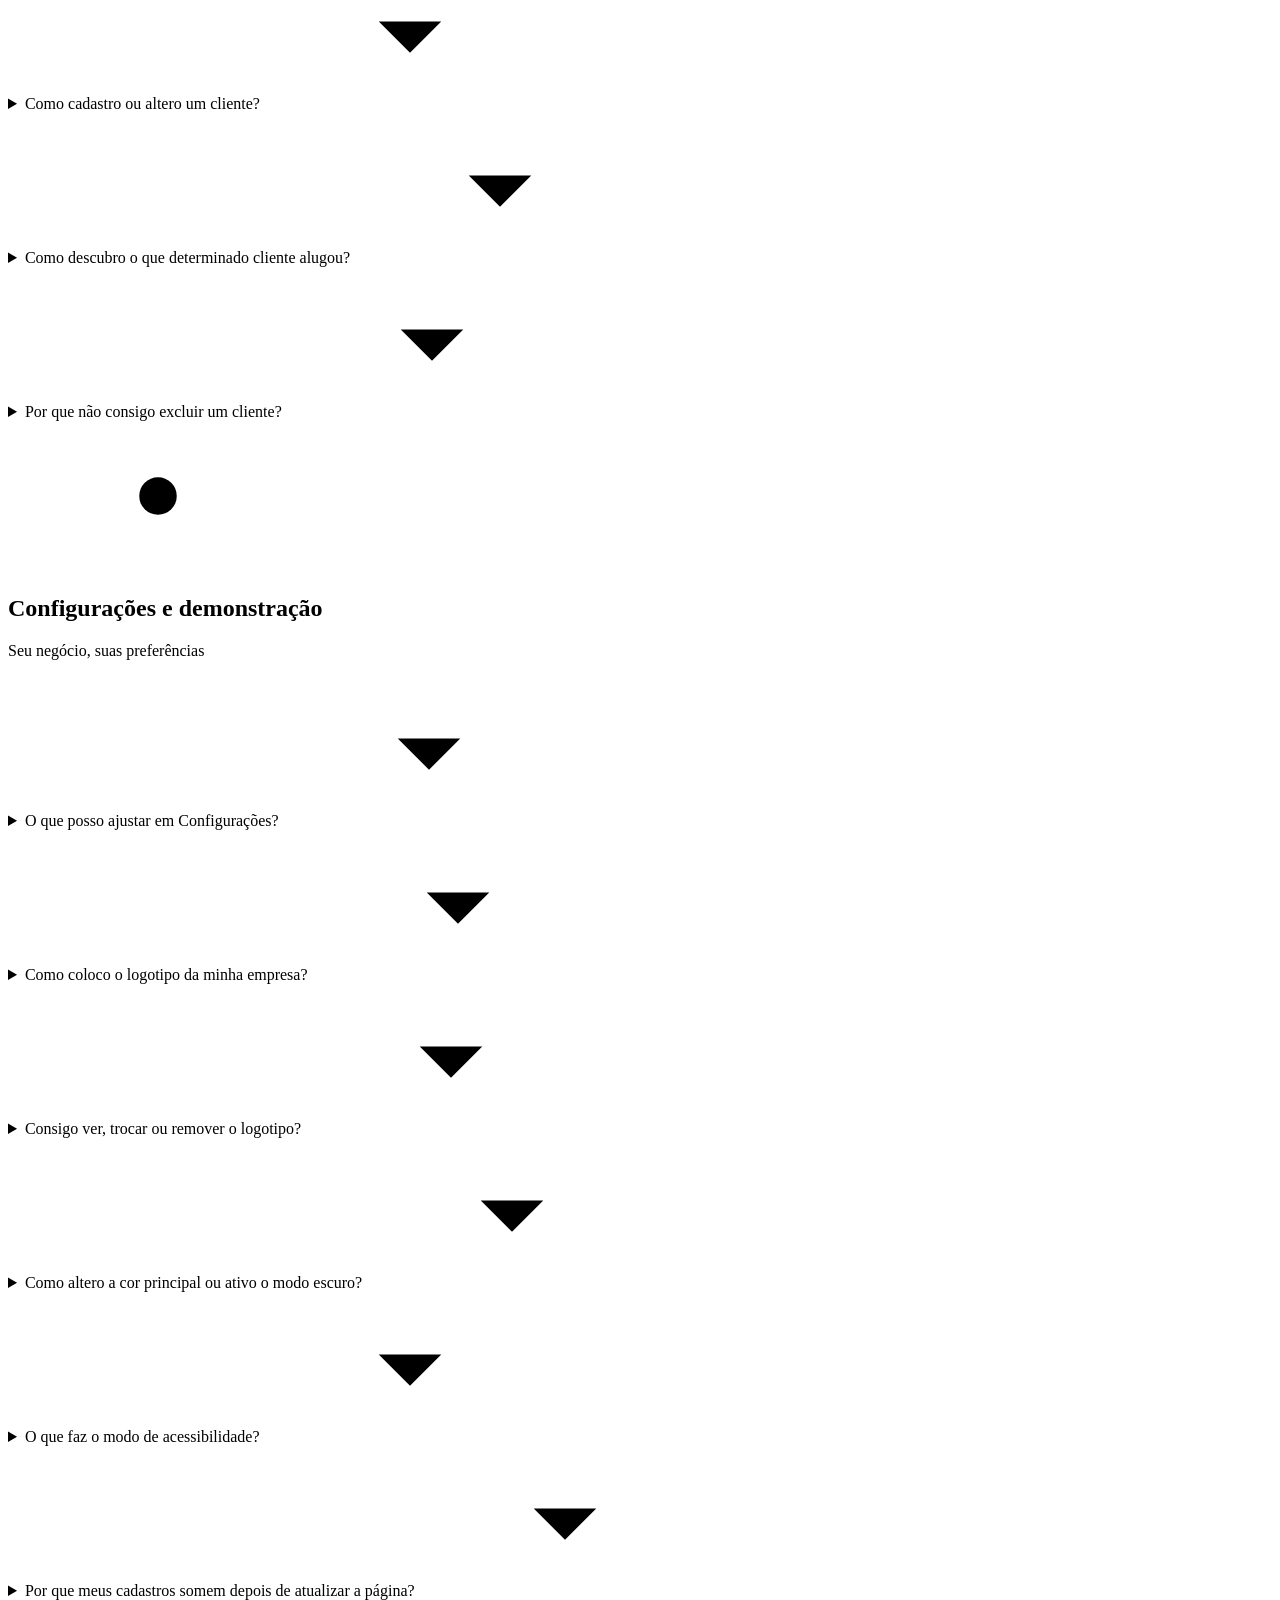
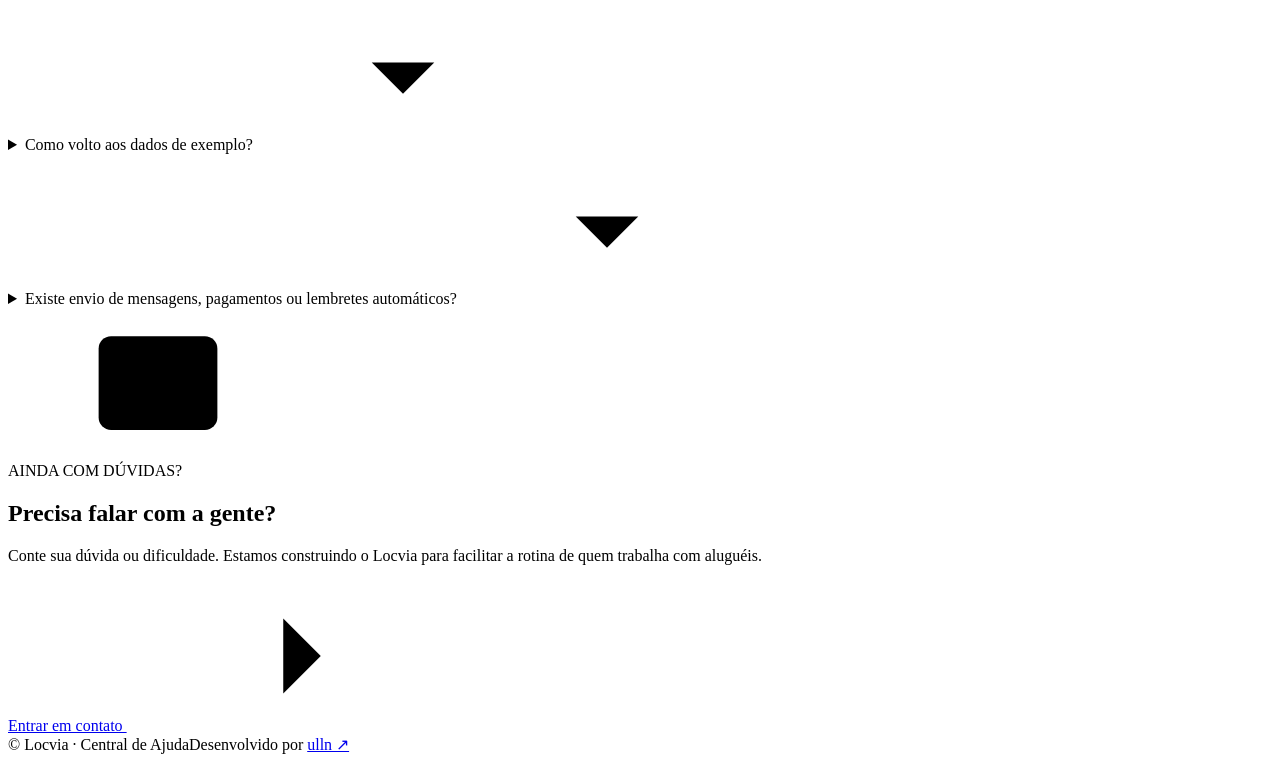
==== commit 8e785f80: "brand(help): alinha assinatura da Central de Ajuda à marca oficial" ====
--- a/site/ajuda/index.html
+++ b/site/ajuda/index.html
@@ -9,6 +9,7 @@
   <link rel="icon" type="image/svg+xml" href="/assets/favicon.svg">
   <link rel="canonical" href="https://locvia.com.br/ajuda/">
   <link rel="stylesheet" href="/ajuda/help.css">
+  <link rel="stylesheet" href="/assets/locvia-brand.css">
   <title>Central de Ajuda — Locvia</title>
 </head>
 <body>
@@ -27,7 +28,7 @@
   </svg>
   <header class="header">
     <div class="wrap header-inner">
-      <a class="logo" href="/" aria-label="Locvia — página inicial"><img src="/assets/favicon.svg" width="33" height="33" alt=""><strong>locvia<span>.</span></strong><span class="logo-suffix">/ ajuda</span></a>
+      <a class="logo" href="/" aria-label="Locvia — página inicial"><strong class="locvia-wordmark">locvia<span class="locvia-dot">.</span></strong><span class="logo-suffix">/ ajuda</span></a>
       <nav class="header-links" aria-label="Navegação principal"><a class="header-site" href="/">Site</a><a class="header-demo" href="/demo/">Experimentar demonstração <svg class="ico"><use href="#i-arrow"/></svg></a></nav>
     </div>
   </header>
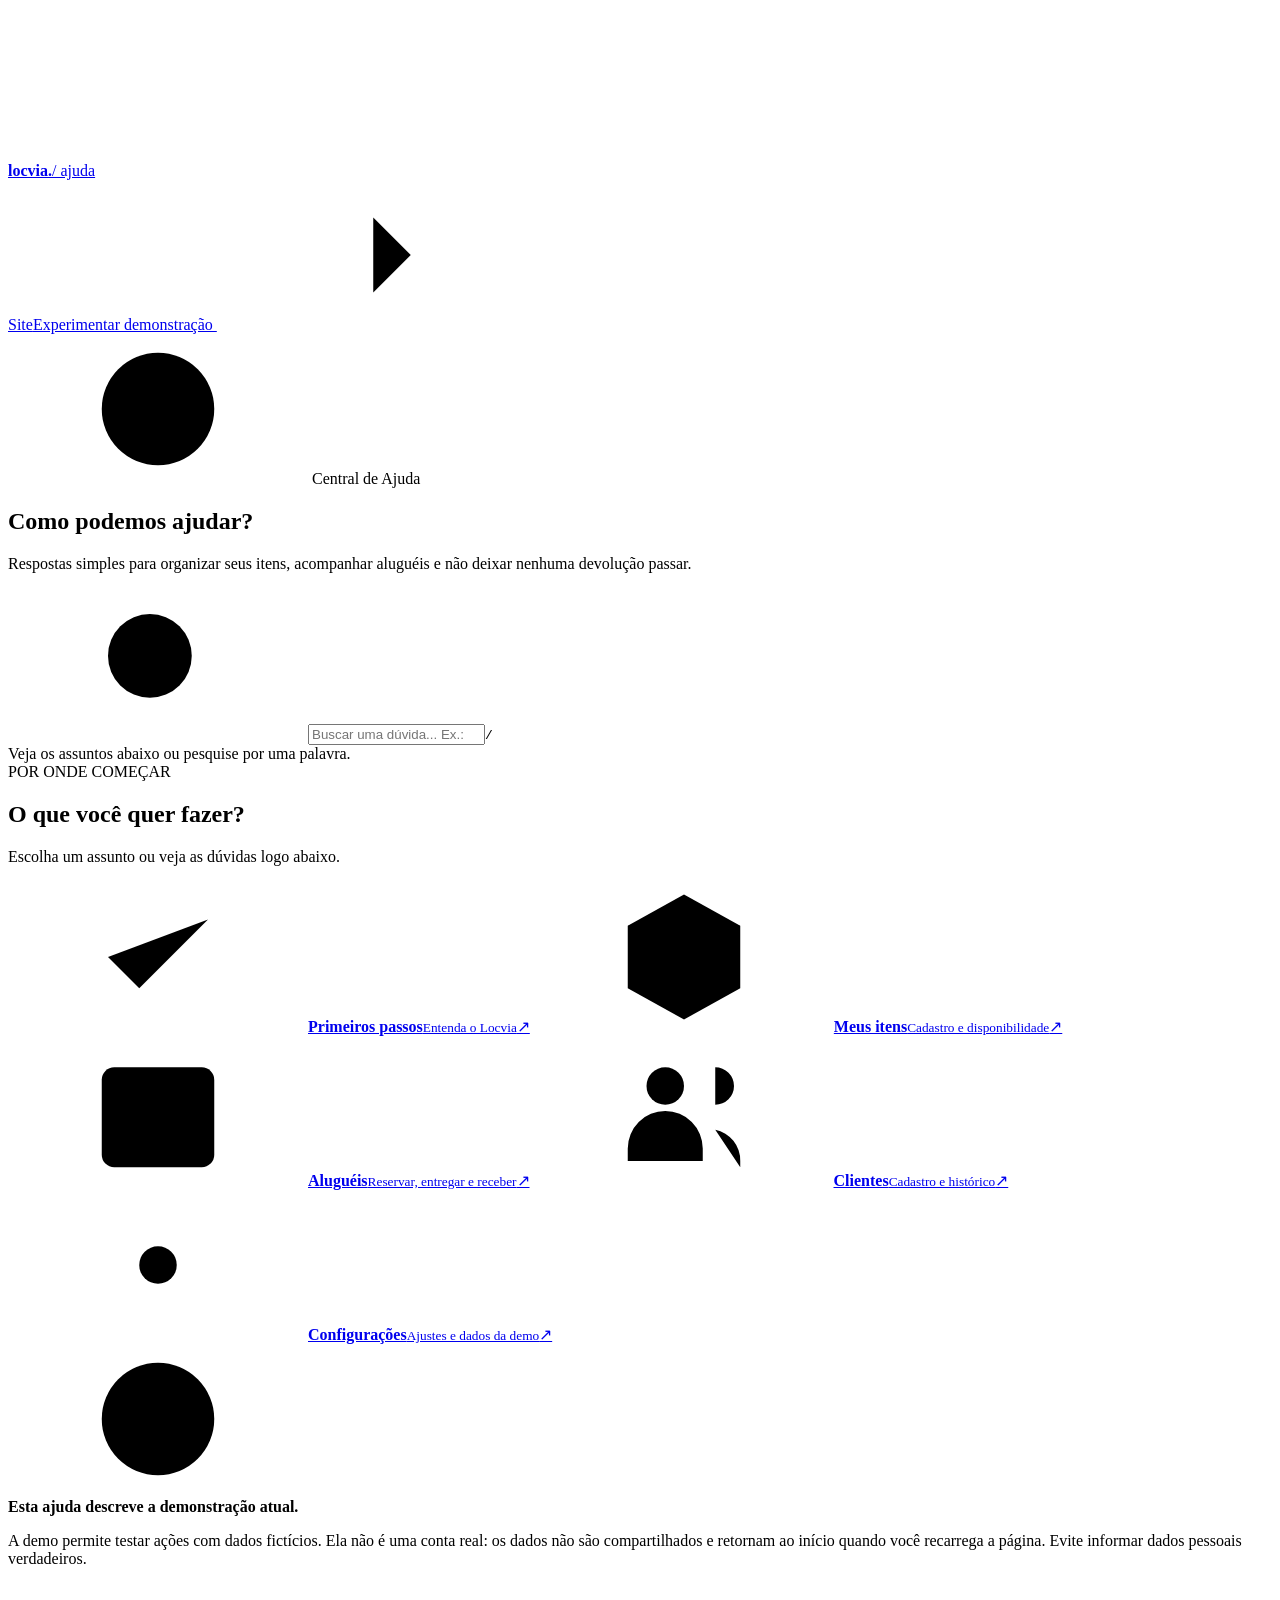
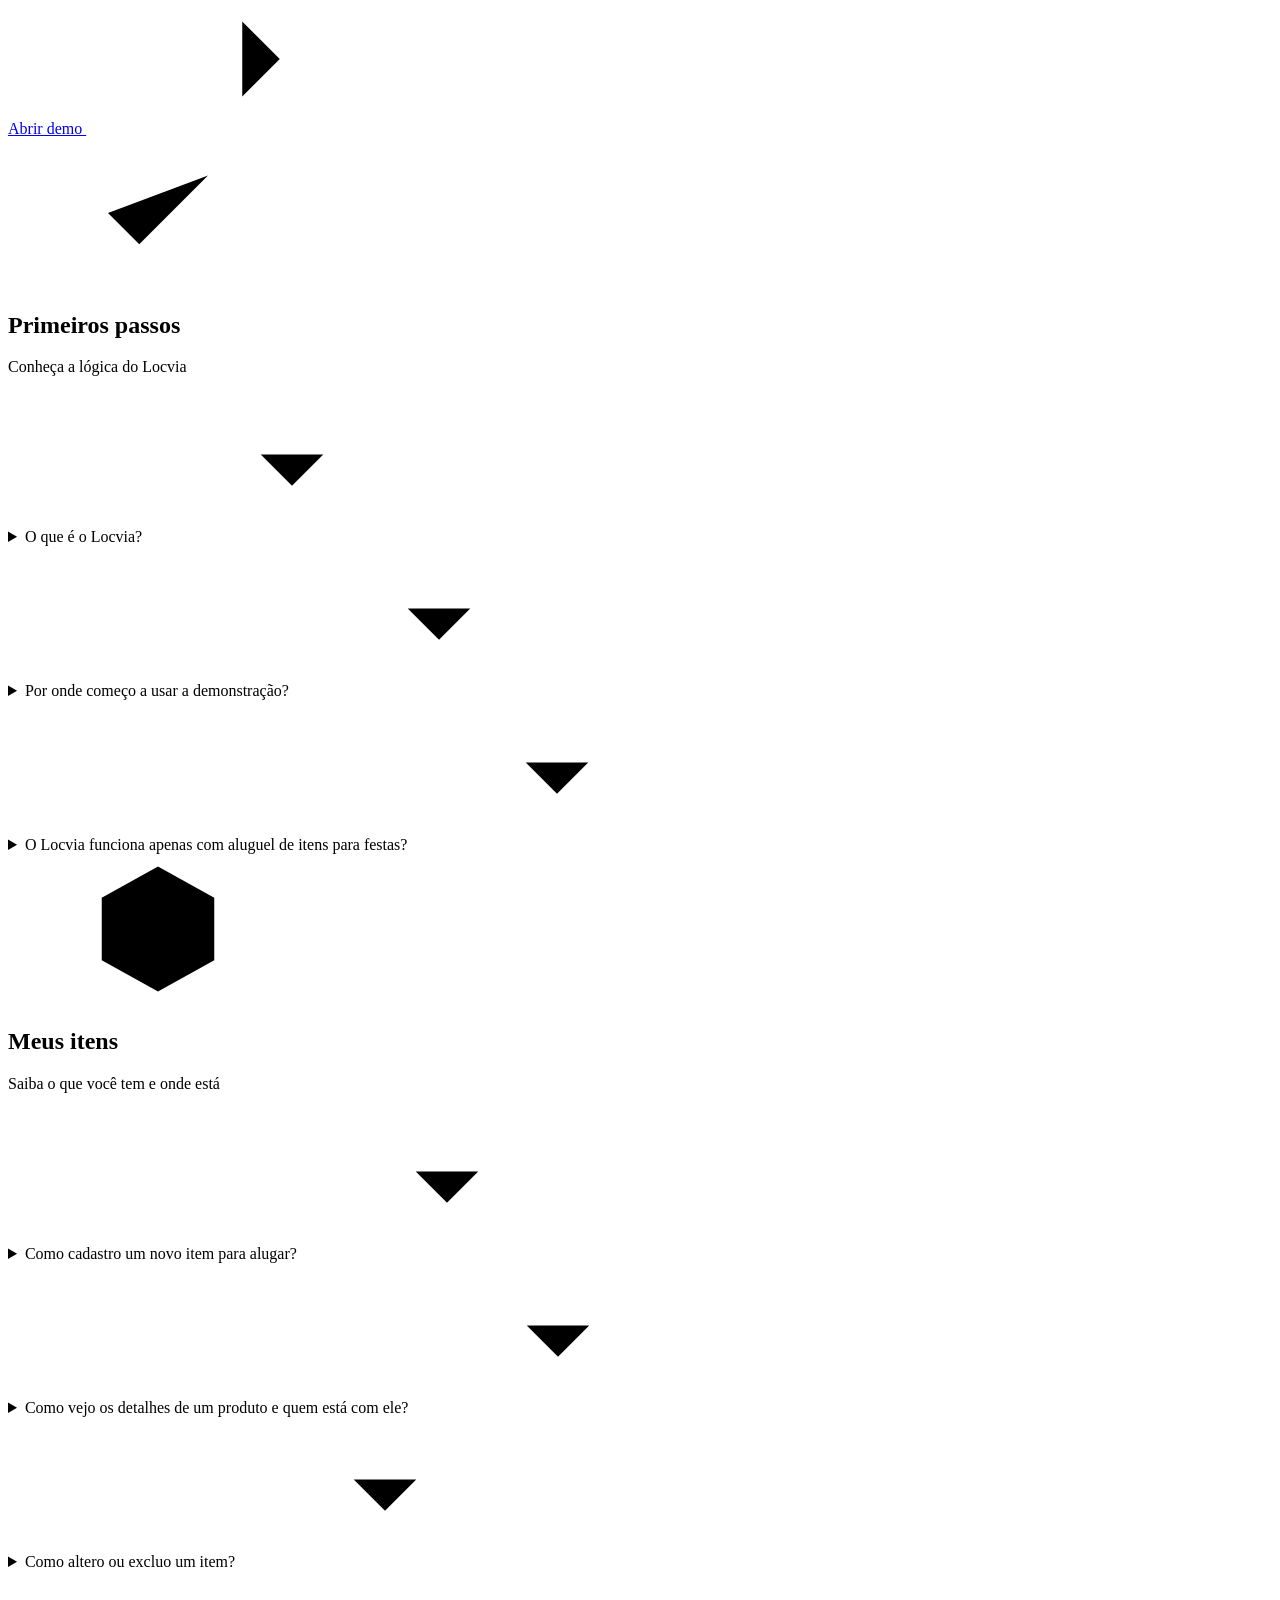
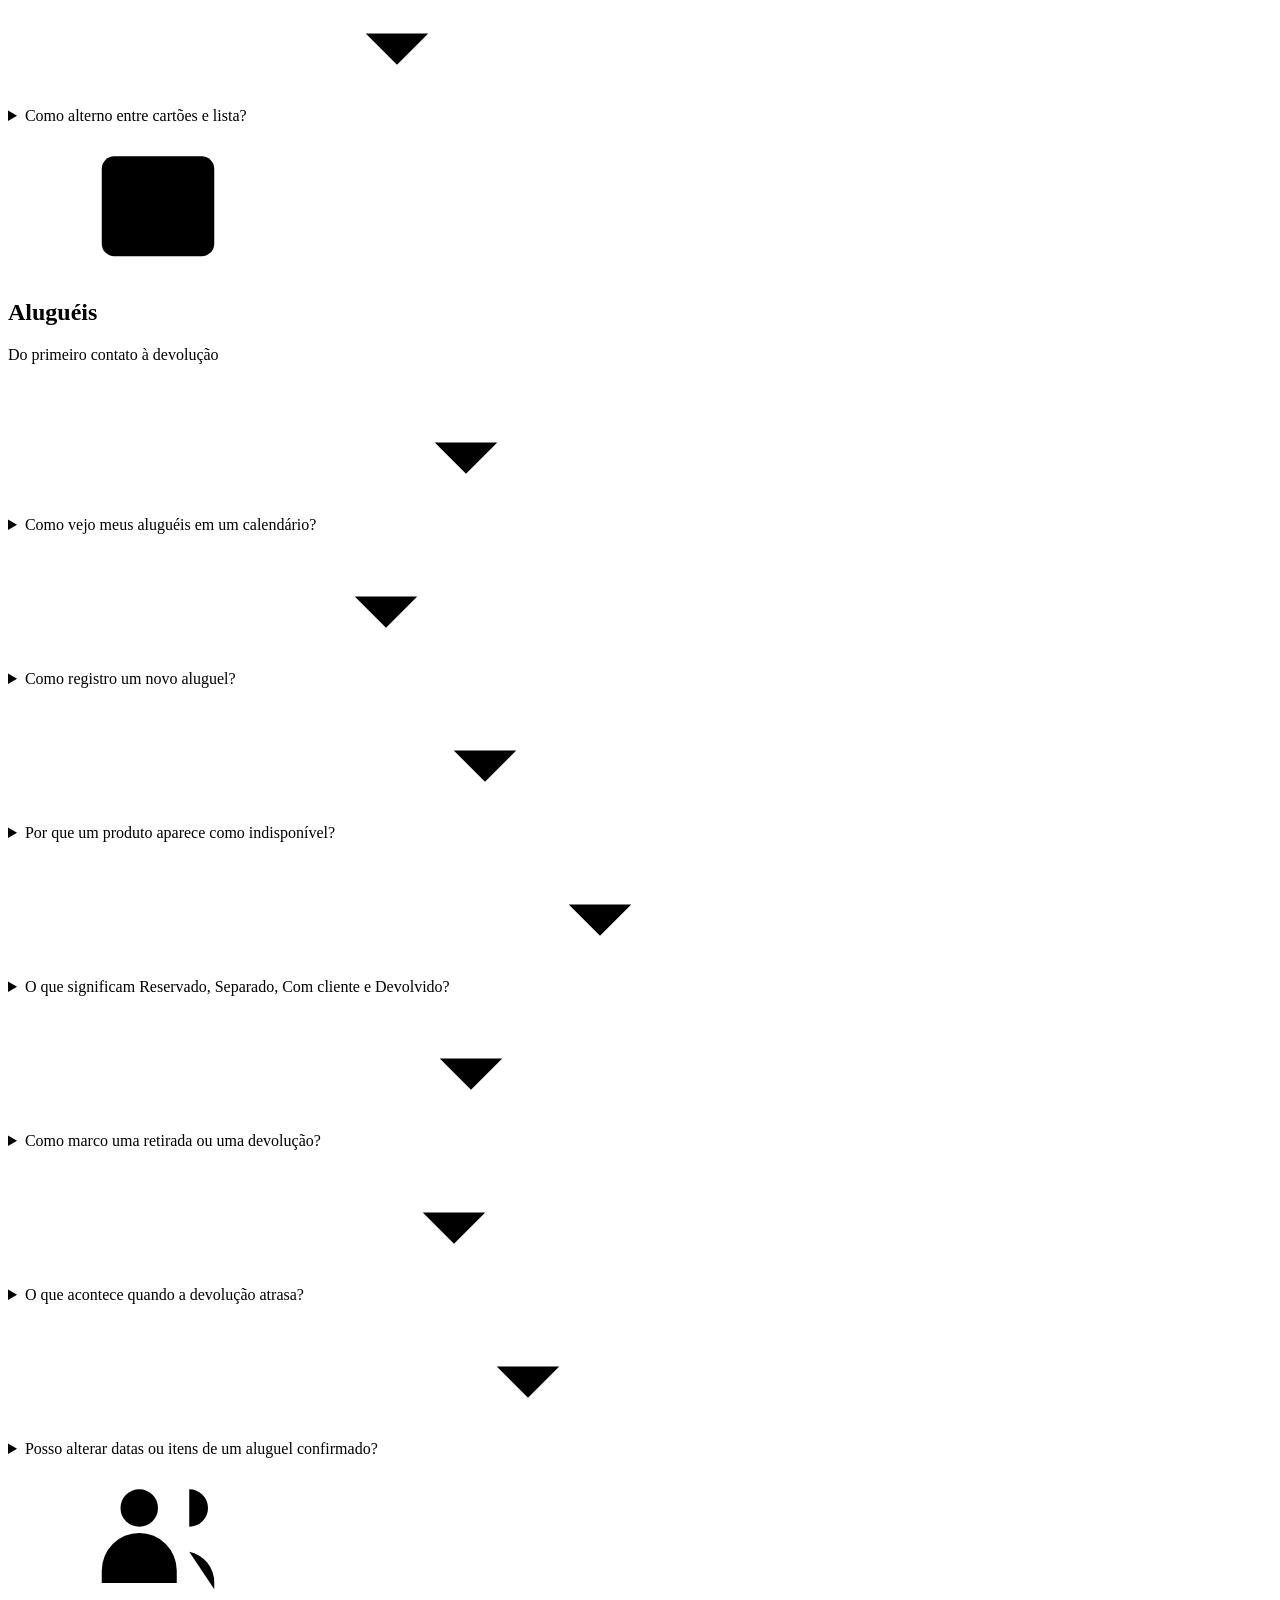
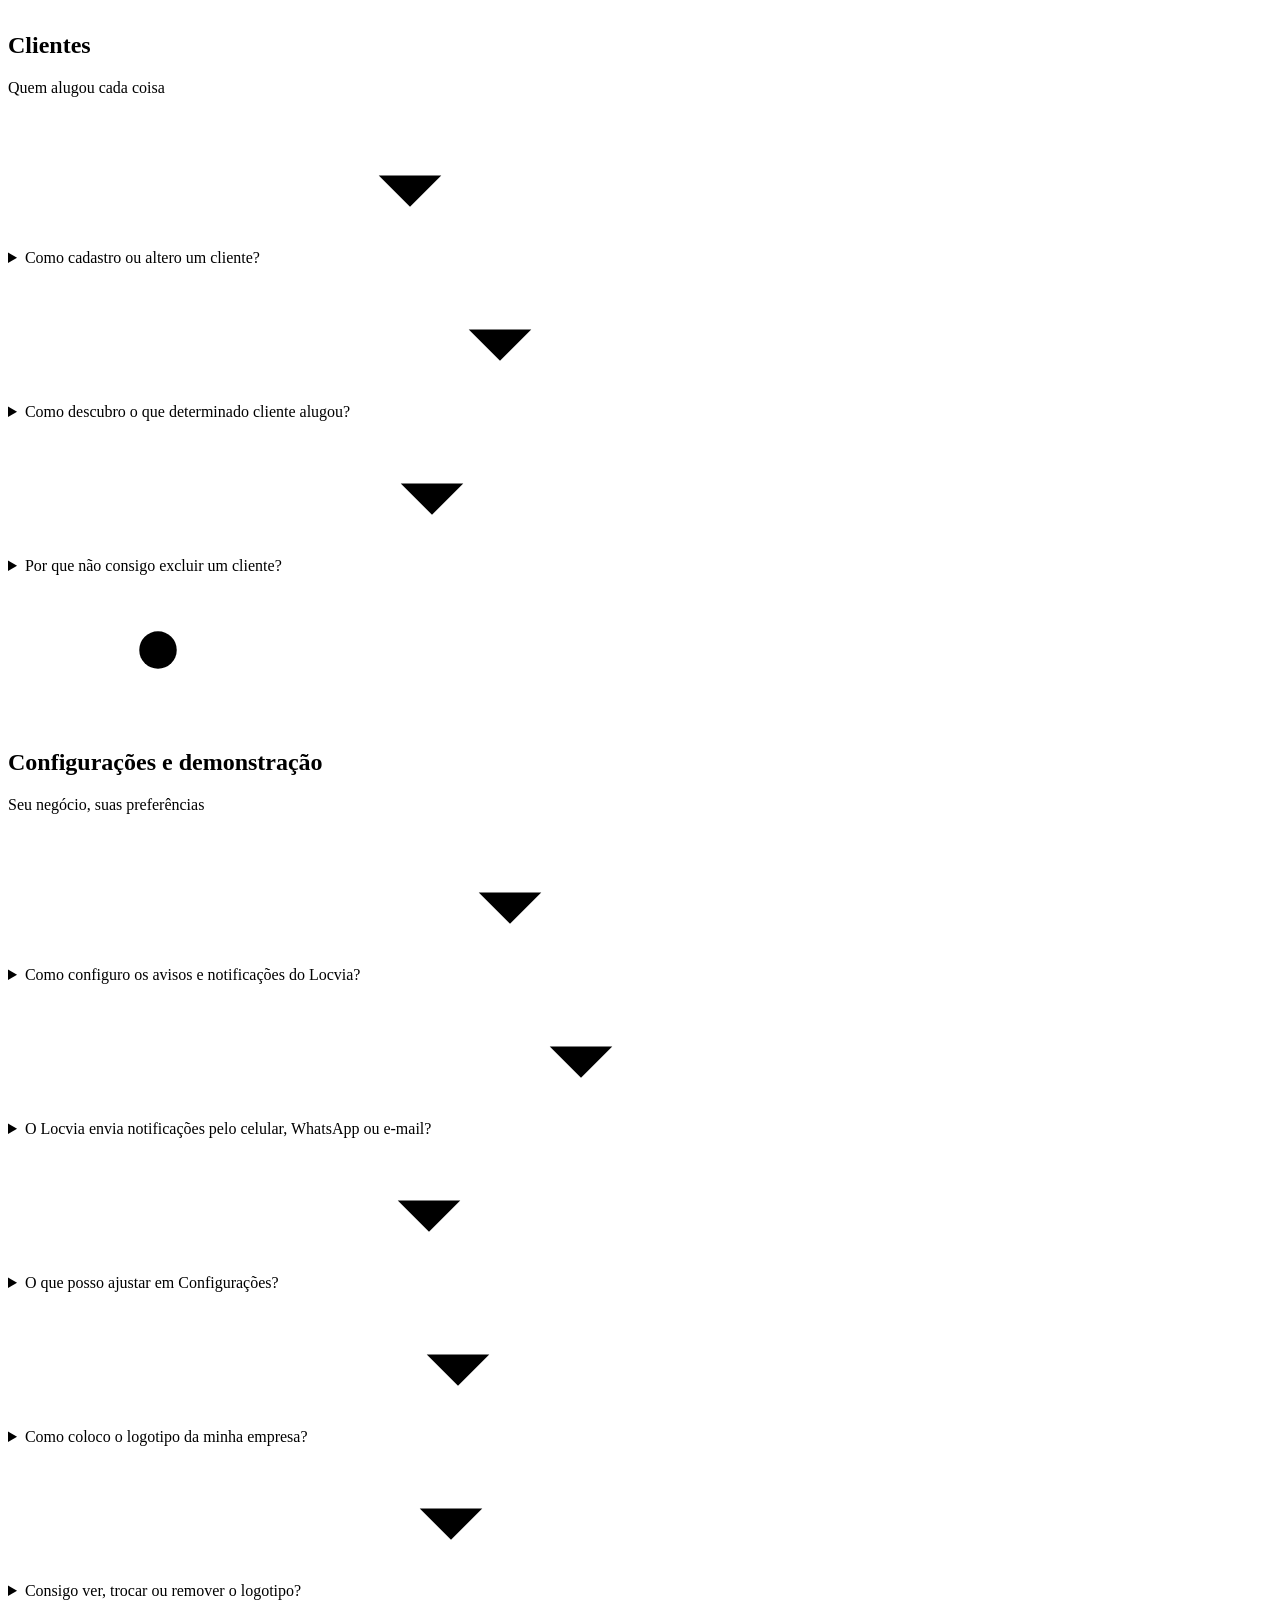
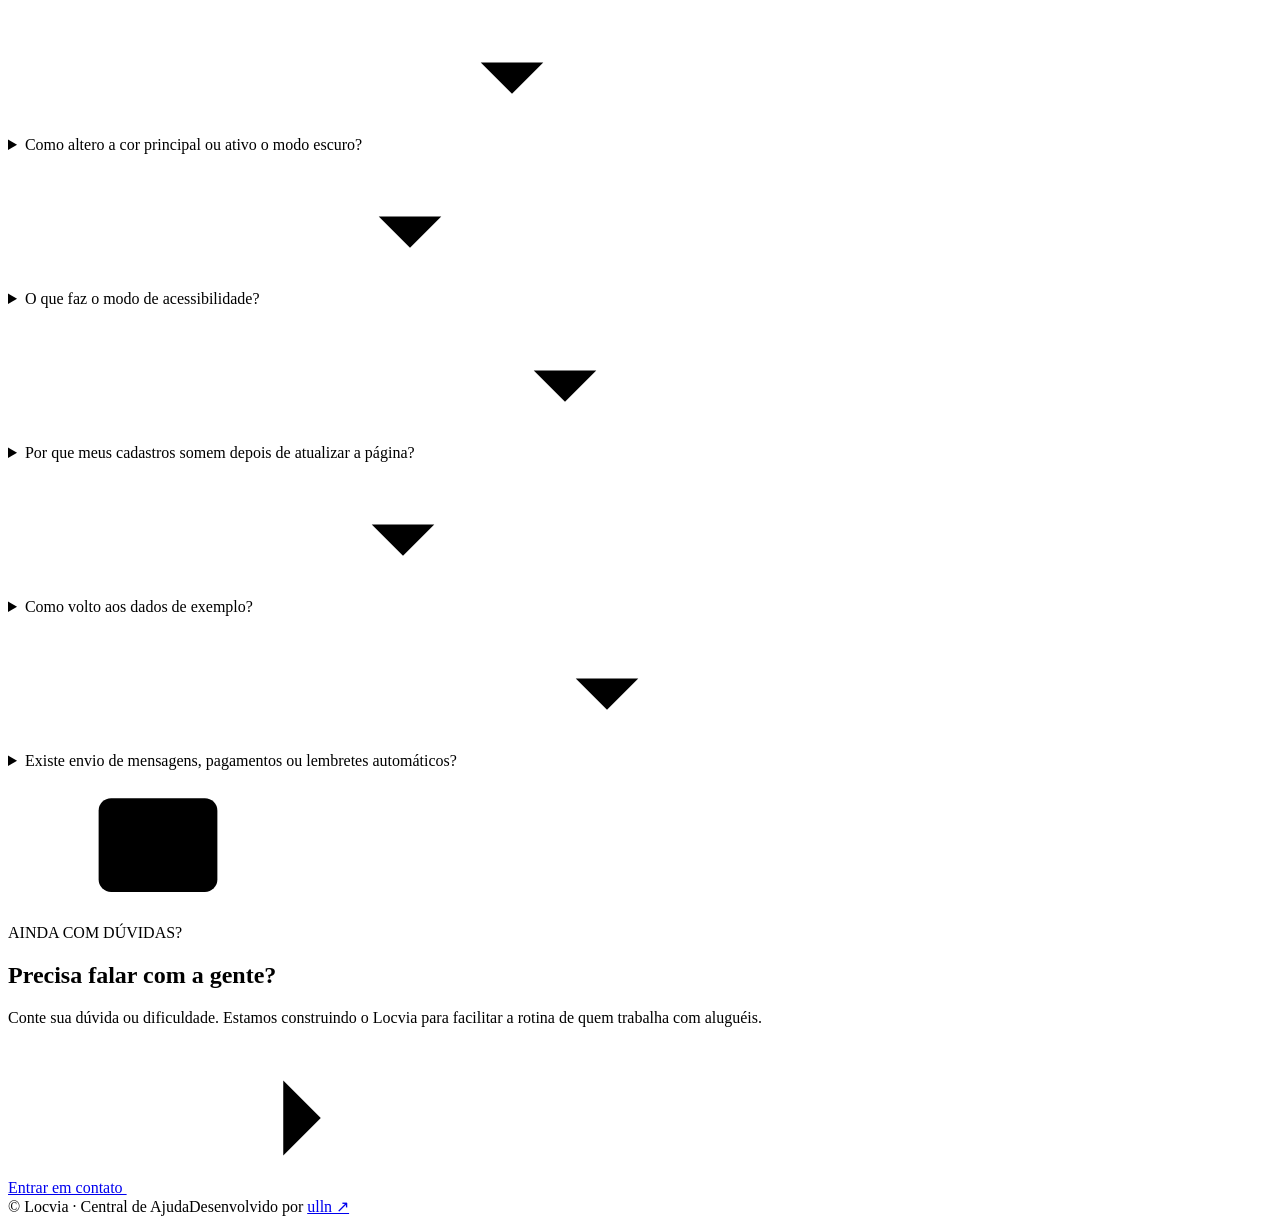
==== commit b080e525: "docs(help): perguntas sobre calendário e avisos internos configuráveis" ====
--- a/site/ajuda/index.html
+++ b/site/ajuda/index.html
@@ -6,7 +6,7 @@
   <meta name="theme-color" content="#f7f8fc">
   <meta name="description" content="Central de Ajuda do Locvia. Tire dúvidas sobre cadastro de itens, clientes, disponibilidade, aluguéis, retiradas e devoluções.">
   <meta name="robots" content="index, follow">
-  <link rel="icon" type="image/svg+xml" href="/assets/favicon.svg">
+  <link rel="icon" type="image/svg+xml" href="/assets/favicon.svg?v=1">
   <link rel="canonical" href="https://locvia.com.br/ajuda/">
   <link rel="stylesheet" href="/ajuda/help.css">
   <link rel="stylesheet" href="/assets/locvia-brand.css">
@@ -79,6 +79,7 @@
         <section class="faq-section" id="alugueis" data-faq-section>
           <div class="section-heading"><span class="section-icon"><svg class="ico"><use href="#i-calendar"/></svg></span><div><h2>Aluguéis</h2><p>Do primeiro contato à devolução</p></div></div>
           <div class="questions">
+            <details class="question"><summary>Como vejo meus aluguéis em um calendário?<svg class="ico"><use href="#i-chevron"/></svg></summary><div class="answer">Abra <a href="/demo/#alugueis">Aluguéis</a> e alterne entre os botões <strong>Lista</strong> e <strong>Calendário</strong>, ao lado dos filtros. No calendário, use as setas para mudar o mês e toque em um dia para ver os aluguéis desse período. Toque em um aluguel para abrir seus detalhes. A busca e os filtros também são aplicados ao calendário; no celular os marcadores aparecem como pontos para aproveitar melhor o espaço.</div></details>
             <details class="question"><summary>Como registro um novo aluguel?<svg class="ico"><use href="#i-chevron"/></svg></summary><div class="answer">Na tela <a href="/demo/#alugueis">Aluguéis</a> ou <strong>Hoje</strong>, clique em <strong>Novo aluguel</strong>. Escolha o cliente, as datas de retirada e devolução, o item e a quantidade. Use <strong>Incluir</strong> para colocá-lo no aluguel e, depois, <strong>Confirmar aluguel</strong>. É necessário ter ao menos um cliente e um item cadastrados.</div></details>
             <details class="question"><summary>Por que um produto aparece como indisponível?<svg class="ico"><use href="#i-chevron"/></svg></summary><div class="answer">Pode haver outra reserva para as mesmas datas ou o item ainda estar com um cliente. O Locvia considera as <strong>quantidades e os períodos de cada aluguel</strong> para impedir, na demonstração, uma confirmação acima do estoque disponível. Se o item estiver com alguém e a devolução ainda não tiver sido registrada, ele permanece ocupado até essa atualização.</div></details>
             <details class="question"><summary>O que significam Reservado, Separado, Com cliente e Devolvido?<svg class="ico"><use href="#i-chevron"/></svg></summary><div class="answer"><strong>Reservado</strong> significa aluguel confirmado, ainda sem preparação registrada. <strong>Separado</strong> indica itens preparados para a retirada. <strong>Com cliente</strong> indica retirada registrada. <strong>Devolvido</strong> significa que o retorno foi registrado e a unidade pode ser considerada livre. Uma retirada ainda não concluída pode aparecer como pendência na tela Hoje.</div></details>
@@ -100,6 +101,8 @@
         <section class="faq-section" id="configuracoes" data-faq-section>
           <div class="section-heading"><span class="section-icon"><svg class="ico"><use href="#i-settings"/></svg></span><div><h2>Configurações e demonstração</h2><p>Seu negócio, suas preferências</p></div></div>
           <div class="questions">
+            <details class="question"><summary>Como configuro os avisos e notificações do Locvia?<svg class="ico"><use href="#i-chevron"/></svg></summary><div class="answer">Na demo, o ícone de sino no topo apresenta <strong>avisos internos</strong> calculados a partir dos aluguéis. Em <a href="/demo/#configuracoes">Configurações → Notificações</a>, você pode ativar ou desativar o sino, escolher avisos de <strong>separação</strong>, <strong>retirada</strong>, <strong>devolução próxima</strong> e <strong>devolução atrasada</strong>, além de definir a antecedência das devoluções. Toque em <strong>Salvar notificações</strong> para aplicar as escolhas. A tela Hoje continua mostrando tarefas mesmo quando o sino está desativado.</div></details>
+            <details class="question"><summary>O Locvia envia notificações pelo celular, WhatsApp ou e-mail?<svg class="ico"><use href="#i-chevron"/></svg></summary><div class="answer">Não nesta demonstração. Os avisos só são apresentados <strong>dentro da página aberta</strong>; não existe envio de push, WhatsApp, SMS ou e-mail e não há serviço em segundo plano. O contador do sino não representa novas mensagens recebidas de um servidor. As preferências voltam ao padrão quando a página é recarregada.</div></details>
             <details class="question"><summary>O que posso ajustar em Configurações?<svg class="ico"><use href="#i-chevron"/></svg></summary><div class="answer">Na demonstração, é possível alterar o nome exibido do negócio, carregar um logotipo, escolher a cor de destaque, alternar entre modo claro e escuro e ativar um modo de acessibilidade. Também é possível ajustar a antecedência das tarefas de separação e a duração sugerida dos aluguéis. Use <strong>Salvar preferências</strong> para gravar o nome e os ajustes de rotina na demo; as opções visuais são aplicadas imediatamente.</div></details>
             <details class="question"><summary>Como coloco o logotipo da minha empresa?<svg class="ico"><use href="#i-chevron"/></svg></summary><div class="answer">Vá a <a href="/demo/#configuracoes">Configurações → Dados do negócio</a> e escolha <strong>Carregar imagem</strong>. São aceitos arquivos PNG, JPG ou WebP de até <strong>5 MB</strong>, com cada dimensão entre <strong>128 e 4096 pixels</strong>. Recomendamos uma imagem de 512 × 512 pixels. Depois de selecionar, arraste a imagem e use o zoom para <strong>recortar em formato 1:1 (quadrado)</strong>. Confirme em <strong>Usar este recorte</strong>. A foto aparece na identificação do seu negócio dentro da demo.</div></details>
             <details class="question"><summary>Consigo ver, trocar ou remover o logotipo?<svg class="ico"><use href="#i-chevron"/></svg></summary><div class="answer">Sim. Na área de logotipo, você vê uma miniatura da imagem aplicada. Use <strong>Ver imagem</strong> para abri-la em tamanho maior, <strong>Trocar imagem</strong> para enviar outra ou <strong>Remover</strong> para voltar às iniciais do negócio. Isso não altera o logotipo oficial do Locvia e não envia arquivos ao servidor.</div></details>
@@ -107,7 +110,7 @@
             <details class="question"><summary>O que faz o modo de acessibilidade?<svg class="ico"><use href="#i-chevron"/></svg></summary><div class="answer">Ele reforça a visibilidade do foco de navegação, aumenta a legibilidade e o tamanho de vários controles, ajusta o contraste e reduz as animações. Pode ser usado com os temas claro ou escuro. É uma ajuda adicional de leitura e navegação, mas não substitui testes completos de acessibilidade.</div></details>
             <details class="question"><summary>Por que meus cadastros somem depois de atualizar a página?<svg class="ico"><use href="#i-chevron"/></svg></summary><div class="answer">Porque a demonstração utiliza <strong>dados fictícios na memória do navegador</strong>. Ao recarregar a página, os cadastros e alterações voltam ao exemplo inicial. Nesta versão não há conta, banco de dados ou sincronização com outras pessoas.</div></details>
             <details class="question"><summary>Como volto aos dados de exemplo?<svg class="ico"><use href="#i-chevron"/></svg></summary><div class="answer">Abra <a href="/demo/#configuracoes">Configurações</a> e selecione <strong>Restaurar exemplos</strong>. Confirme a ação. Ela reinicia apenas o tipo de negócio selecionado. Recarregar a página também restaura todos os cenários da demo.</div></details>
-            <details class="question"><summary>Existe envio de mensagens, pagamentos ou lembretes automáticos?<svg class="ico"><use href="#i-chevron"/></svg></summary><div class="answer">Não nesta demonstração. O painel <strong>Hoje</strong> mostra lembretes dentro da aplicação, mas não envia notificações externas. Login, pagamentos, mensagens automáticas e uso compartilhado por várias pessoas exigem a versão operacional do produto.</div></details>
+            <details class="question"><summary>Existe envio de mensagens, pagamentos ou lembretes automáticos?<svg class="ico"><use href="#i-chevron"/></svg></summary><div class="answer">Não nesta demonstração. O painel <strong>Hoje</strong> mostra tarefas e o sino apresenta avisos internos configuráveis, mas a demo não envia notificações externas. Login, pagamentos, mensagens automáticas e uso compartilhado por várias pessoas exigem a versão operacional do produto.</div></details>
           </div>
         </section>
       </div>
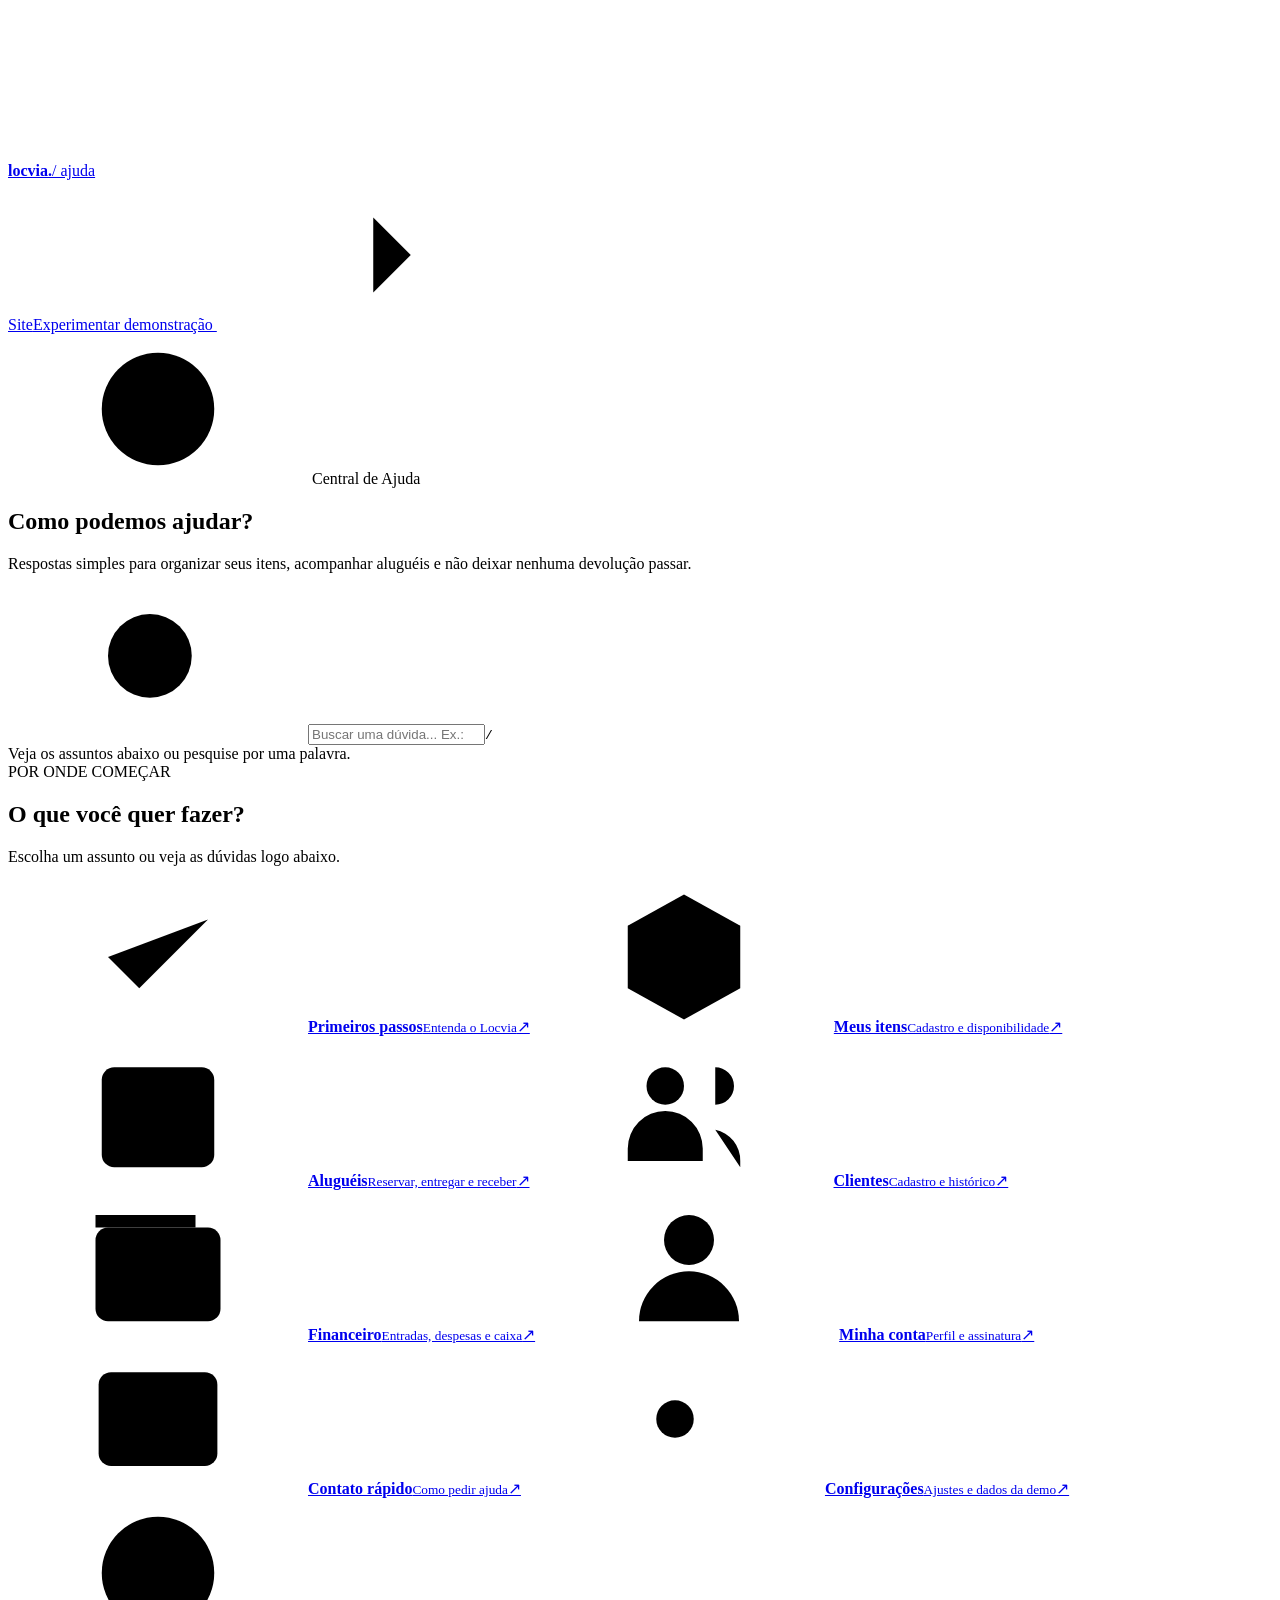
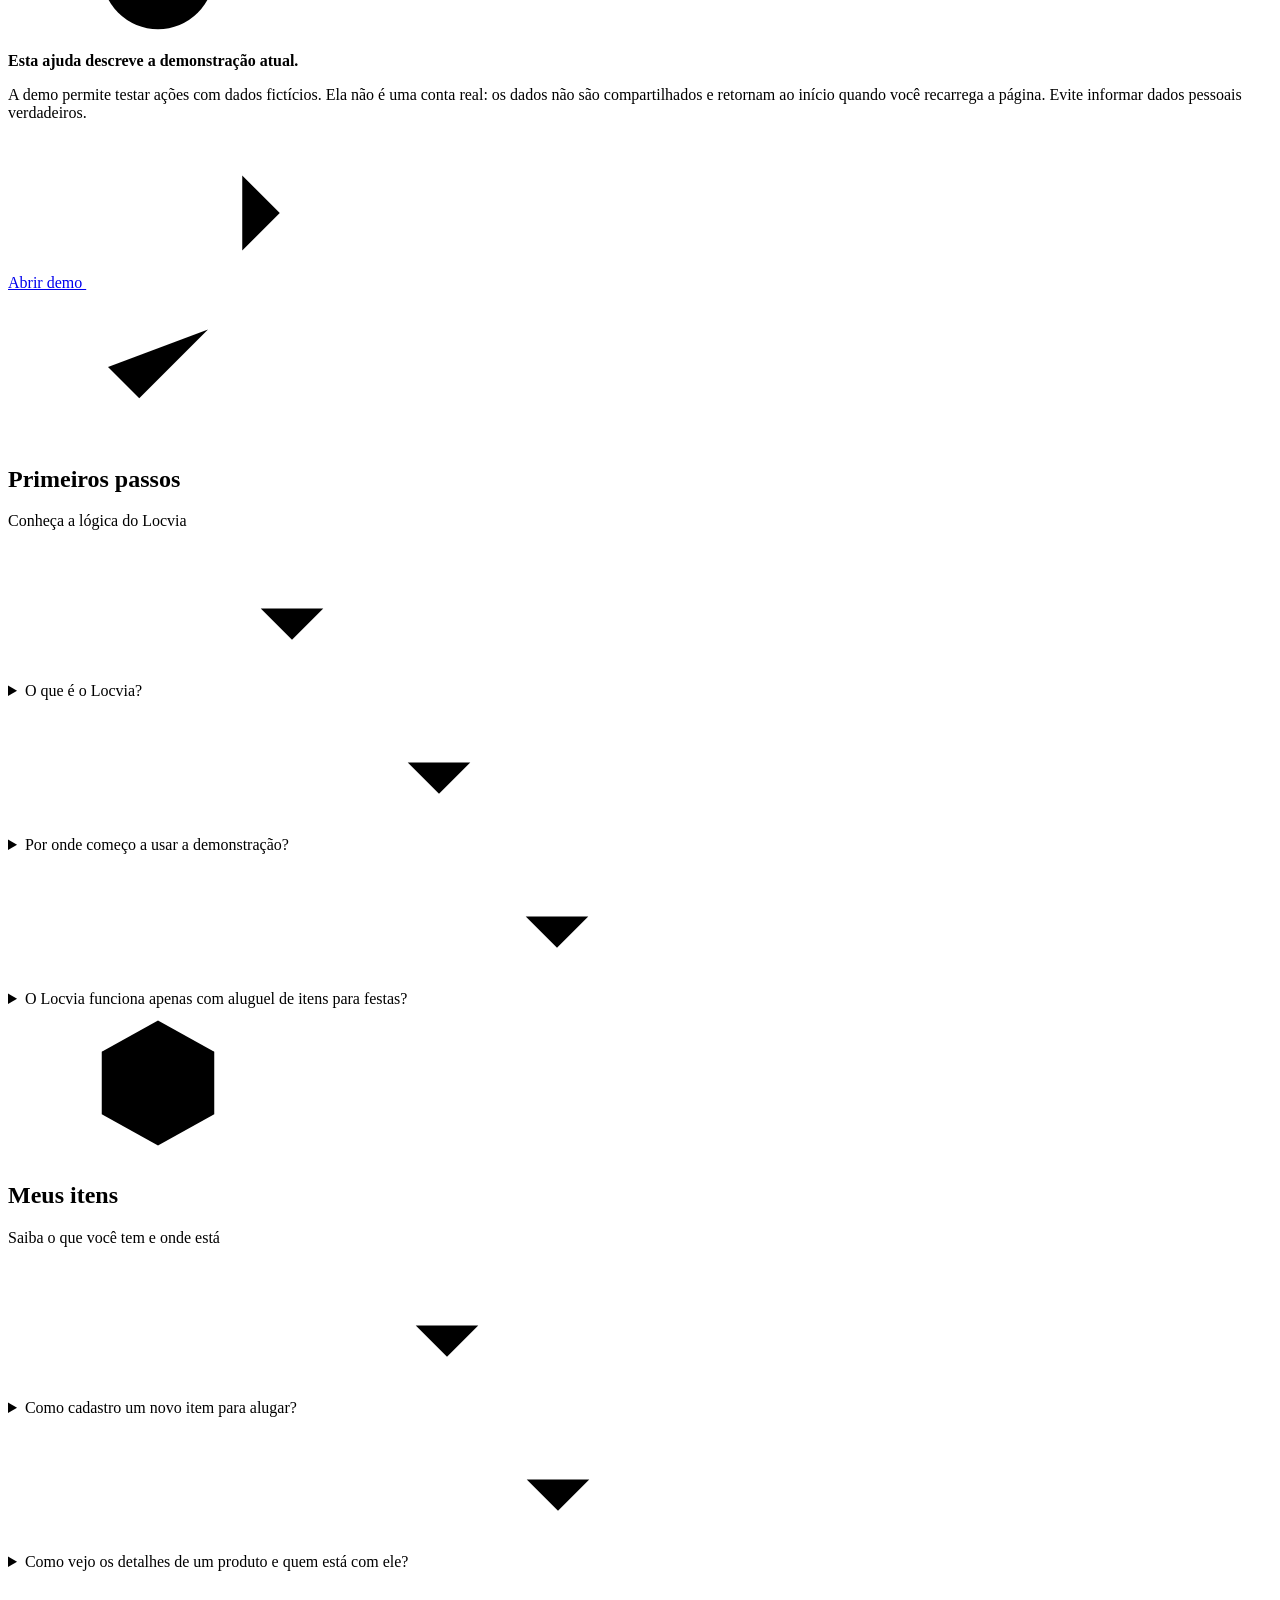
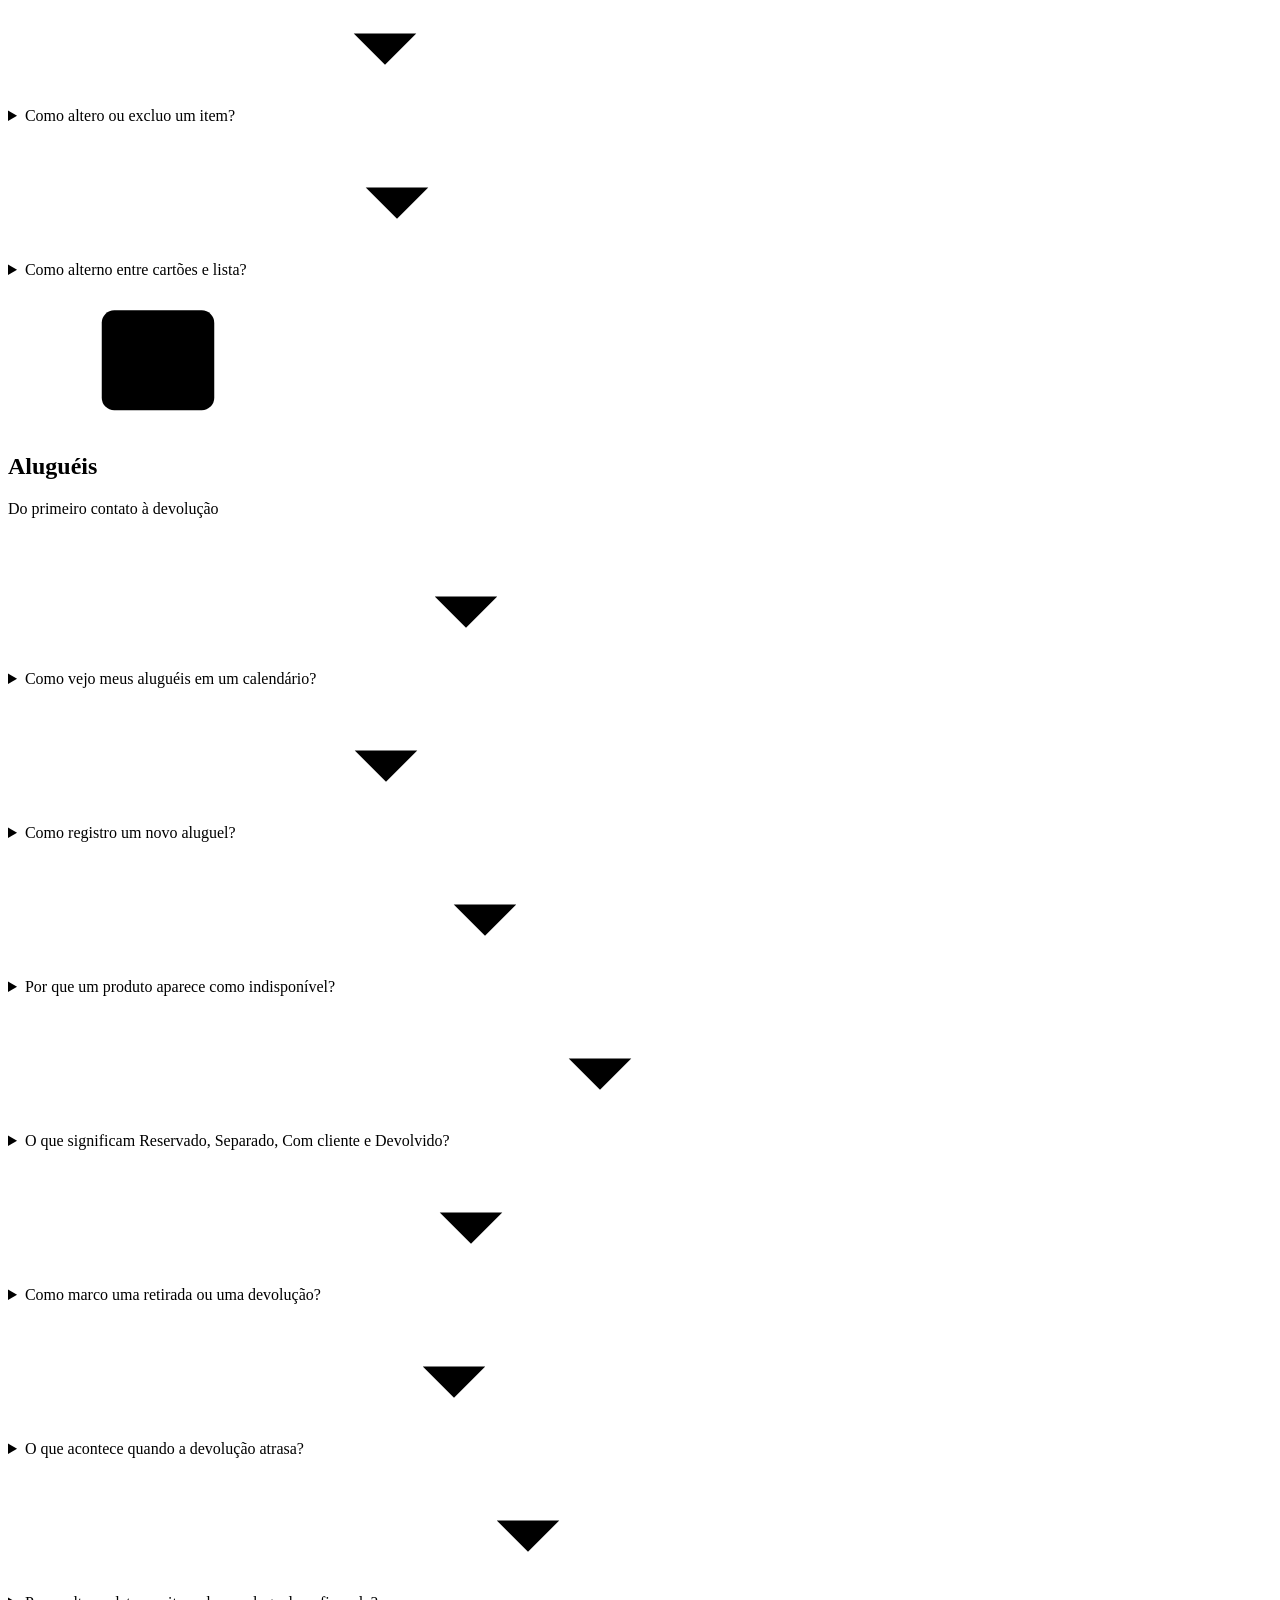
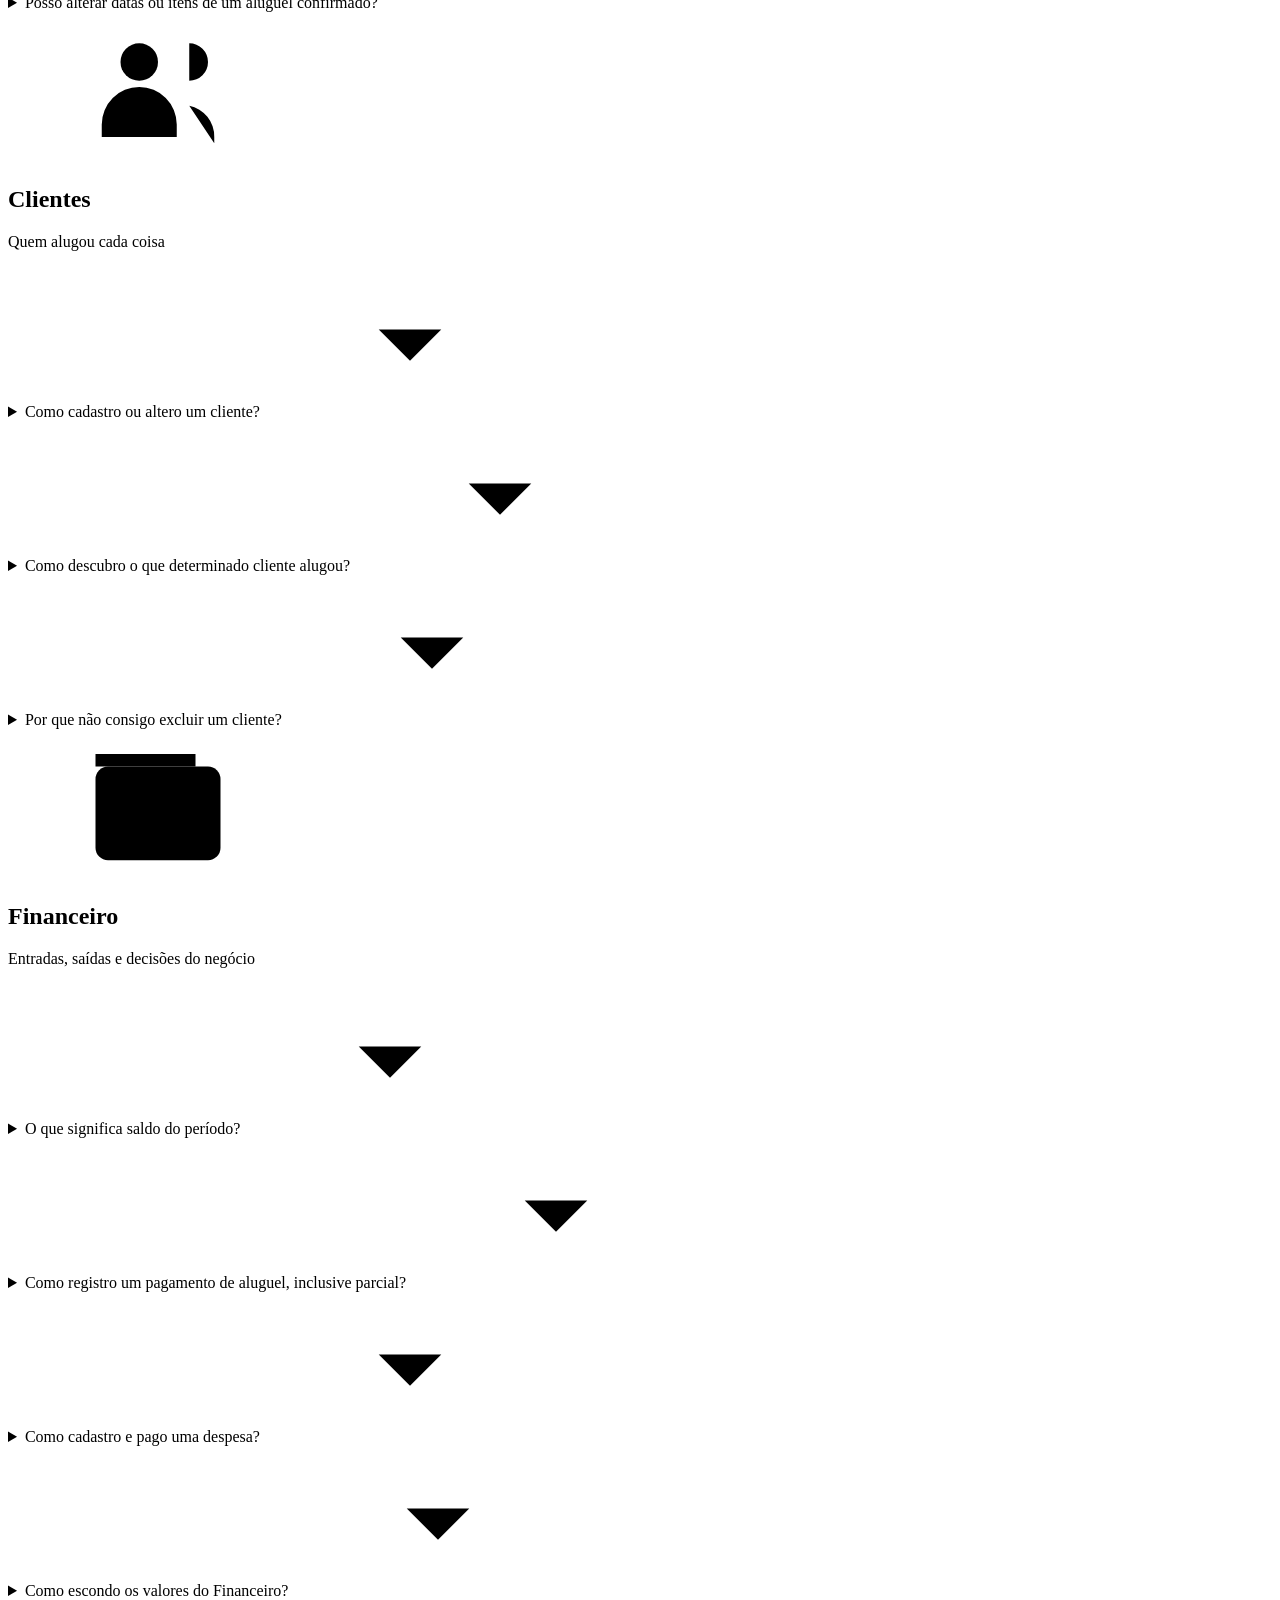
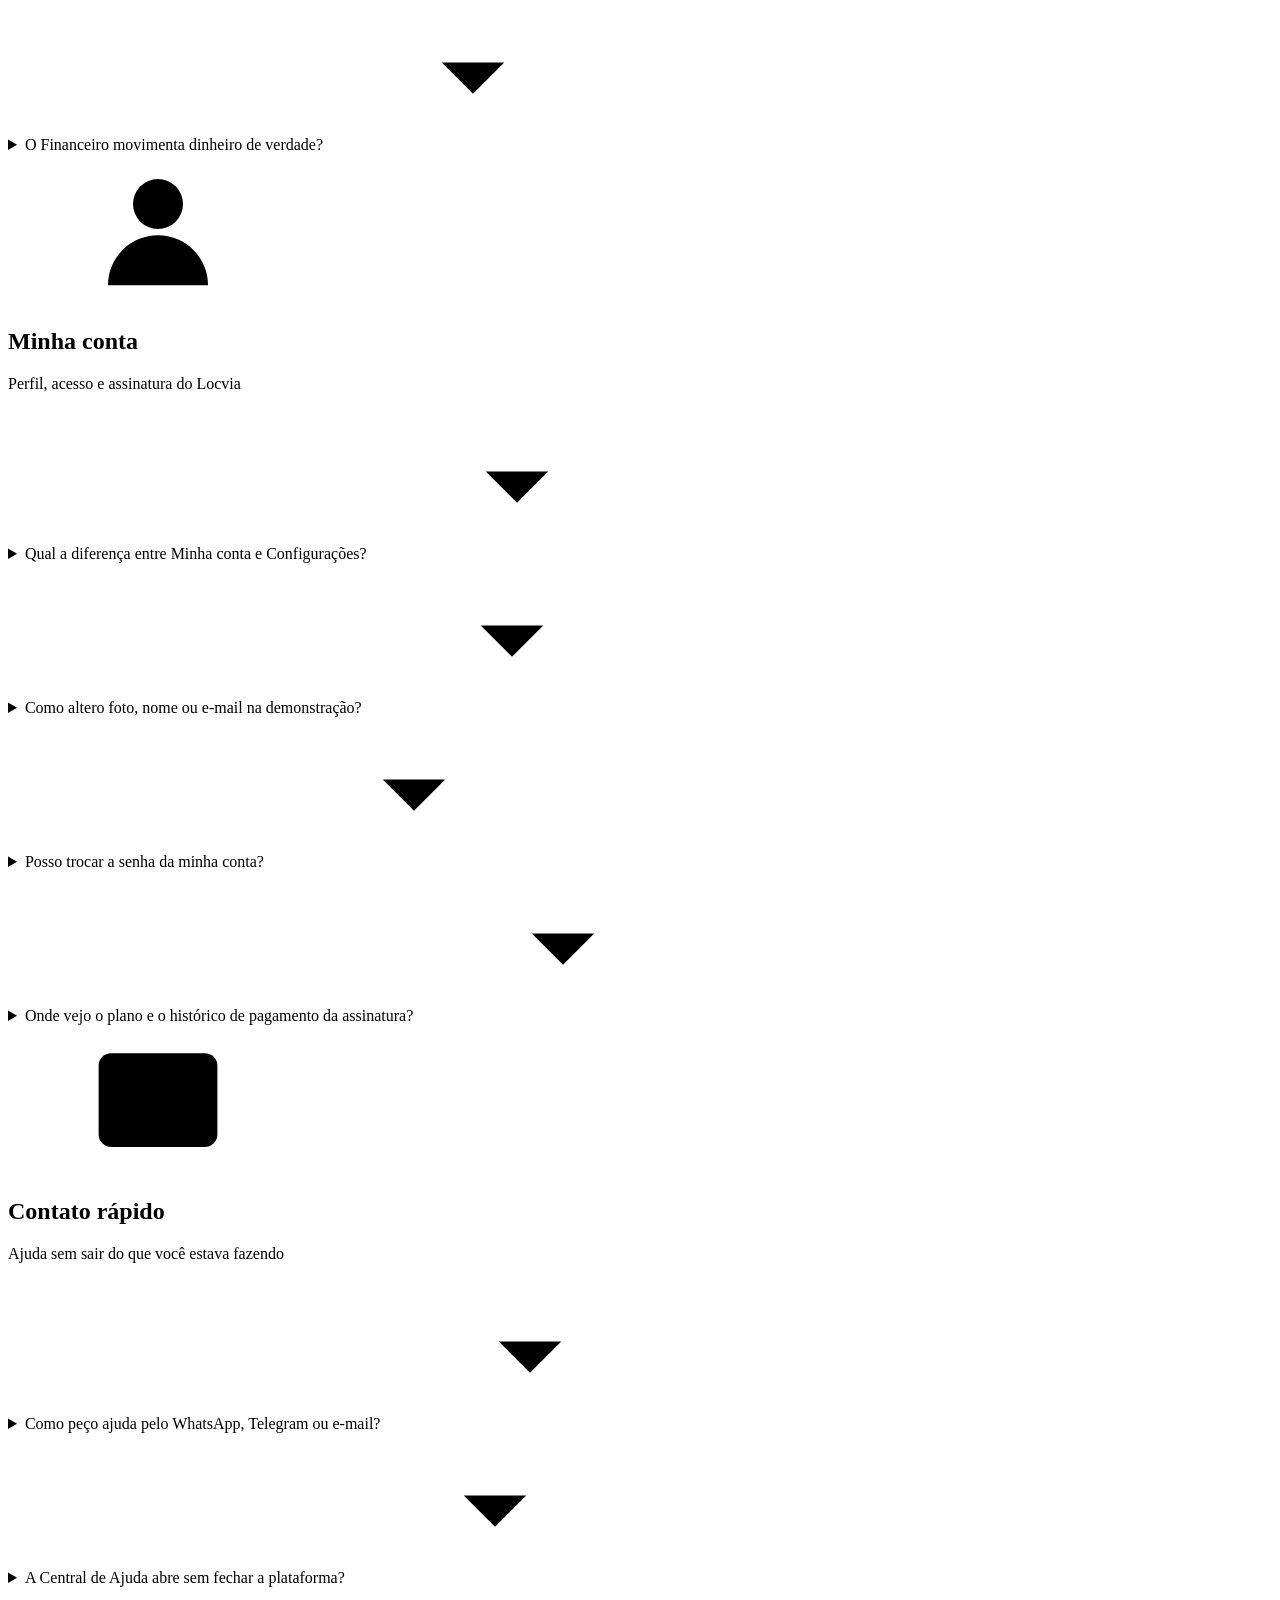
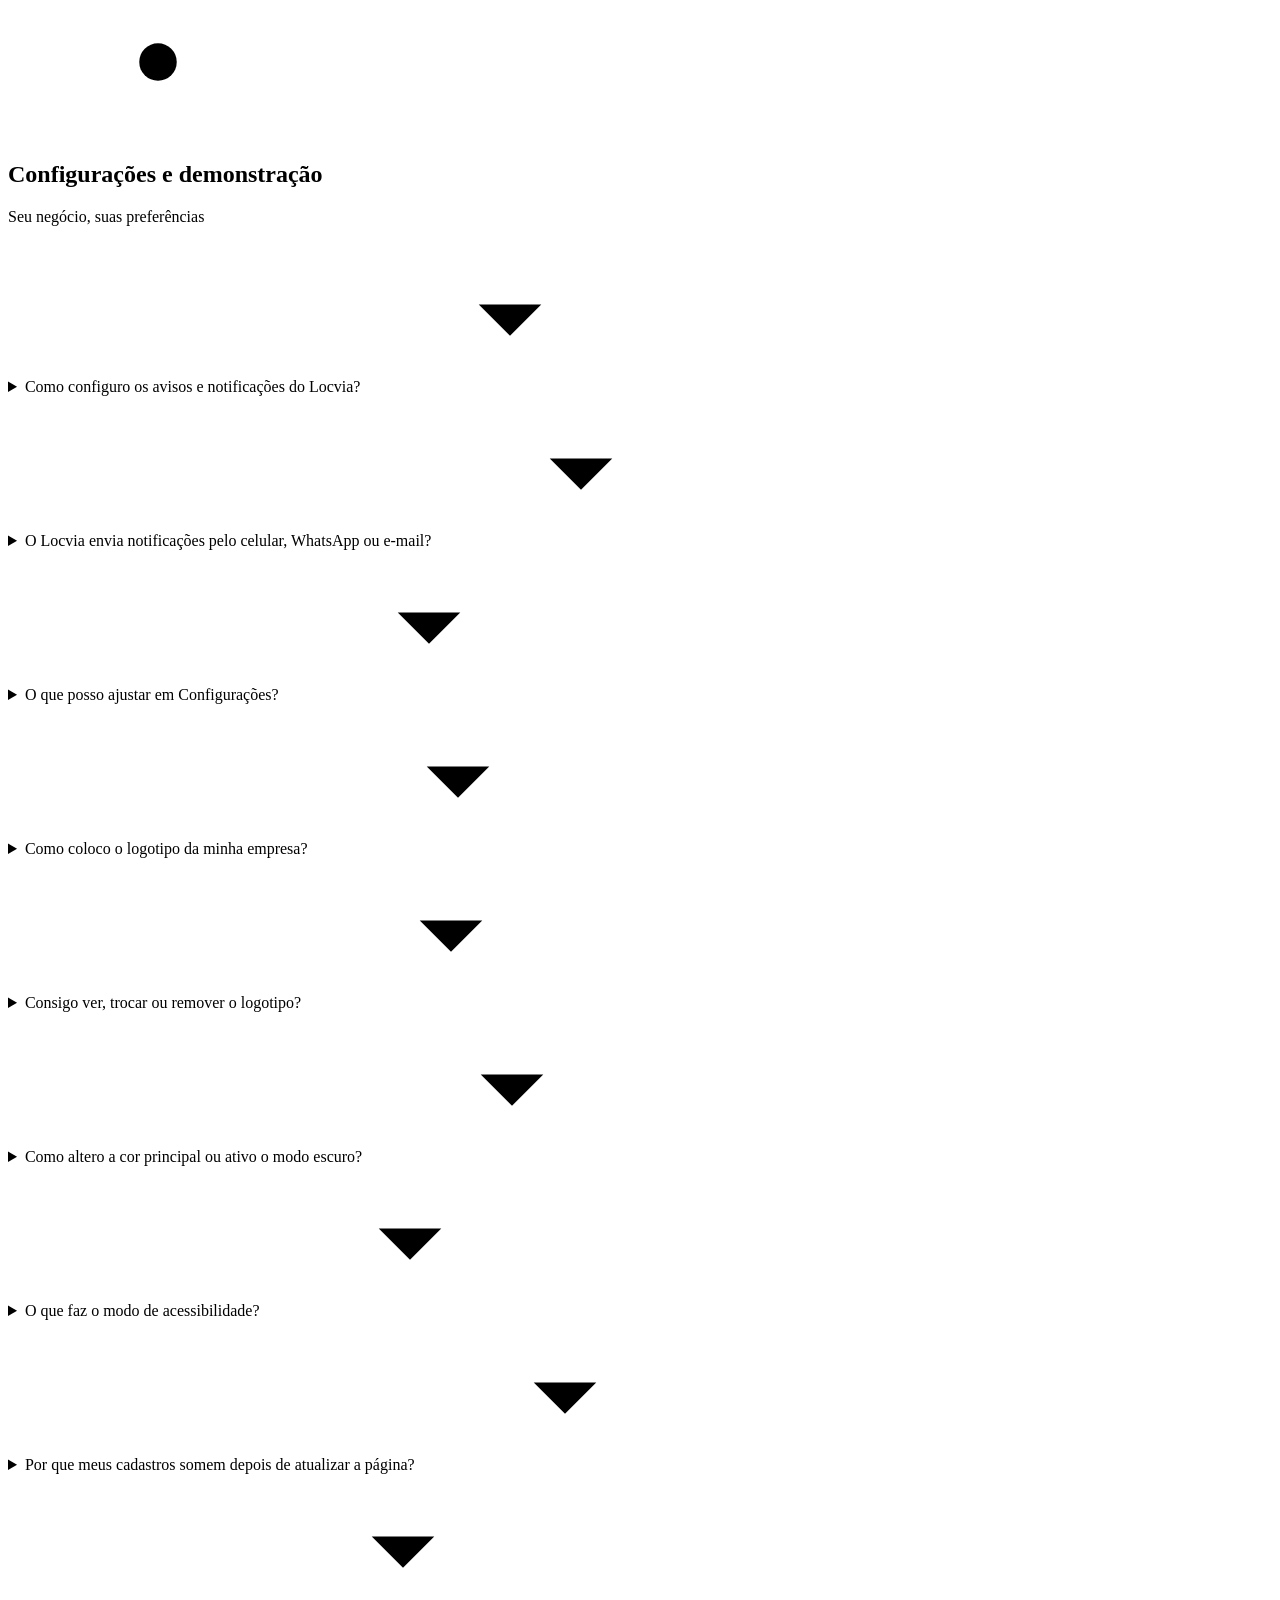
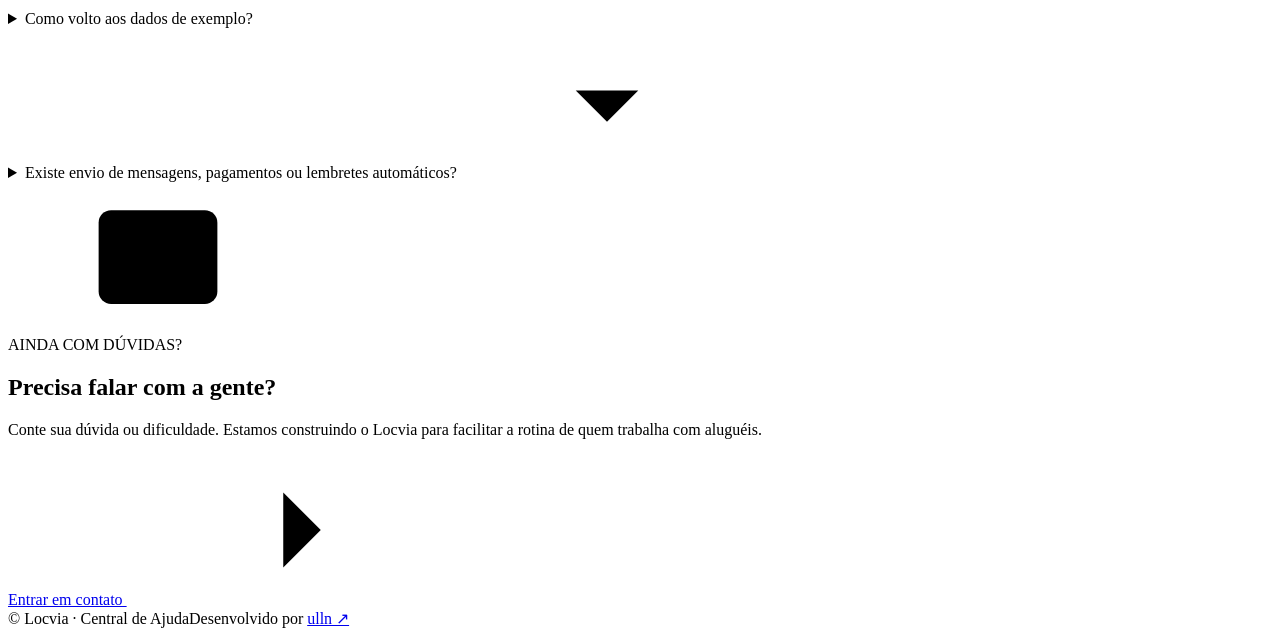
==== commit be9cbc61: "docs(help): FAQ Financeiro, Minha conta, privacidade e suporte rápido" ====
--- a/site/ajuda/index.html
+++ b/site/ajuda/index.html
@@ -22,6 +22,8 @@
     <symbol id="i-box" viewBox="0 0 24 24"><path d="m3 7 9-5 9 5v10l-9 5-9-5V7Z"/><path d="m3 7 9 5 9-5M12 12v10"/></symbol>
     <symbol id="i-calendar" viewBox="0 0 24 24"><rect x="3" y="5" width="18" height="16" rx="2"/><path d="M7 3v4M17 3v4M3 10h18"/></symbol>
     <symbol id="i-users" viewBox="0 0 24 24"><circle cx="9" cy="8" r="3"/><path d="M3 20v-2a6 6 0 0 1 12 0v2M17 5a3 3 0 0 1 0 6M17 15a5 5 0 0 1 4 5v1"/></symbol>
+    <symbol id="i-wallet" viewBox="0 0 24 24"><rect x="2" y="6" width="20" height="15" rx="2"/><path d="M2 6V4h16v2m0 8h3"/></symbol>
+    <symbol id="i-user" viewBox="0 0 24 24"><circle cx="12" cy="8" r="4"/><path d="M4 21a8 8 0 0 1 16 0"/></symbol>
     <symbol id="i-settings" viewBox="0 0 24 24"><circle cx="12" cy="12" r="3"/><path d="M12 2v2m0 16v2M4.93 4.93l1.42 1.42m11.3 11.3 1.42 1.42M2 12h2m16 0h2M4.93 19.07l1.42-1.42m11.3-11.3 1.42-1.42"/></symbol>
     <symbol id="i-info" viewBox="0 0 24 24"><circle cx="12" cy="12" r="9"/><path d="M12 11v5m0-8h.01"/></symbol>
     <symbol id="i-mail" viewBox="0 0 24 24"><rect x="2.5" y="4.5" width="19" height="15" rx="2"/><path d="m3 6 9 7 9-7"/></symbol>
@@ -51,6 +53,9 @@
         <a href="#itens" class="topic"><span class="topic-icon"><svg class="ico"><use href="#i-box"/></svg></span><strong>Meus itens</strong><small>Cadastro e disponibilidade</small><span class="topic-arrow">↗</span></a>
         <a href="#alugueis" class="topic"><span class="topic-icon"><svg class="ico"><use href="#i-calendar"/></svg></span><strong>Aluguéis</strong><small>Reservar, entregar e receber</small><span class="topic-arrow">↗</span></a>
         <a href="#clientes" class="topic"><span class="topic-icon"><svg class="ico"><use href="#i-users"/></svg></span><strong>Clientes</strong><small>Cadastro e histórico</small><span class="topic-arrow">↗</span></a>
+        <a href="#financeiro" class="topic"><span class="topic-icon"><svg class="ico"><use href="#i-wallet"/></svg></span><strong>Financeiro</strong><small>Entradas, despesas e caixa</small><span class="topic-arrow">↗</span></a>
+        <a href="#conta" class="topic"><span class="topic-icon"><svg class="ico"><use href="#i-user"/></svg></span><strong>Minha conta</strong><small>Perfil e assinatura</small><span class="topic-arrow">↗</span></a>
+        <a href="#suporte" class="topic"><span class="topic-icon"><svg class="ico"><use href="#i-mail"/></svg></span><strong>Contato rápido</strong><small>Como pedir ajuda</small><span class="topic-arrow">↗</span></a>
         <a href="#configuracoes" class="topic"><span class="topic-icon"><svg class="ico"><use href="#i-settings"/></svg></span><strong>Configurações</strong><small>Ajustes e dados da demo</small><span class="topic-arrow">↗</span></a>
       </nav>
 
@@ -98,6 +103,34 @@
           </div>
         </section>
 
+
+        <section class="faq-section" id="financeiro" data-faq-section>
+          <div class="section-heading"><span class="section-icon"><svg class="ico"><use href="#i-wallet"/></svg></span><div><h2>Financeiro</h2><p>Entradas, saídas e decisões do negócio</p></div></div>
+          <div class="questions">
+            <details class="question"><summary>O que significa saldo do período?<svg class="ico"><use href="#i-chevron"/></svg></summary><div class="answer">No <a href="/demo/#financeiro">Financeiro</a>, o saldo do período é <strong>dinheiro recebido menos despesas pagas naquele mês</strong>. Não é saldo bancário nem lucro. O valor <strong>A receber</strong> corresponde a pagamentos ainda pendentes dos aluguéis previstos para o mês e não deve ser somado ao dinheiro recebido como se já tivesse entrado.</div></details>
+            <details class="question"><summary>Como registro um pagamento de aluguel, inclusive parcial?<svg class="ico"><use href="#i-chevron"/></svg></summary><div class="answer">No Financeiro, localize o aluguel e clique em <strong>Receber</strong>. Digite o valor efetivamente recebido; você pode registrar apenas parte do total. A demo não deixa registrar mais do que falta pagar. O mesmo aluguel também permite acessar o recebimento pelos seus detalhes.</div></details>
+            <details class="question"><summary>Como cadastro e pago uma despesa?<svg class="ico"><use href="#i-chevron"/></svg></summary><div class="answer">Clique em <strong>Nova despesa</strong>, informe descrição, categoria, valor, vencimento e se está paga ou pendente. Uma despesa a pagar entra como obrigação. Quando clicar em <strong>Marcar paga</strong>, ela passa a compor as saídas do mês do pagamento.</div></details>
+            <details class="question"><summary>Como escondo os valores do Financeiro?<svg class="ico"><use href="#i-chevron"/></svg></summary><div class="answer">Na tela Financeiro, use <strong>Ocultar valores / Exibir valores</strong>. Para começar com os valores escondidos, abra <a href="/demo/#configuracoes">Configurações → Privacidade financeira</a> e ative <strong>Iniciar com valores ocultos</strong>. Isso mascara os valores exibidos, mas não protege o acesso aos dados. Em formulários de recebimento ou despesa, os valores digitados continuam visíveis.</div></details>
+            <details class="question"><summary>O Financeiro movimenta dinheiro de verdade?<svg class="ico"><use href="#i-chevron"/></svg></summary><div class="answer">Não. Todos os pagamentos e despesas aqui são <strong>simulações na memória da página</strong>. Não existe integração com banco, Pix, cartão, cobrança ou relatórios contábeis reais nesta demonstração.</div></details>
+          </div>
+        </section>
+        <section class="faq-section" id="conta" data-faq-section>
+          <div class="section-heading"><span class="section-icon"><svg class="ico"><use href="#i-user"/></svg></span><div><h2>Minha conta</h2><p>Perfil, acesso e assinatura do Locvia</p></div></div>
+          <div class="questions">
+            <details class="question"><summary>Qual a diferença entre Minha conta e Configurações?<svg class="ico"><use href="#i-chevron"/></svg></summary><div class="answer"><a href="/demo/#conta">Minha conta</a> é o espaço da pessoa usuária: foto, nome, e-mail de login, segurança, plano e faturas da assinatura Locvia. <strong>Configurações</strong> reúne dados e preferências do <strong>negócio que aluga itens</strong>, como logotipo da empresa e notificações. O Financeiro também é do negócio, não da cobrança da assinatura.</div></details>
+            <details class="question"><summary>Como altero foto, nome ou e-mail na demonstração?<svg class="ico"><use href="#i-chevron"/></svg></summary><div class="answer">Em Minha conta, altere o nome de exibição ou escolha uma foto PNG/JPG/WebP de até 2 MB. Para o e-mail, clique em <strong>Alterar</strong> na seção Acesso e segurança. Na demonstração a alteração vale somente nesta aba e nenhum e-mail de verificação é enviado.</div></details>
+            <details class="question"><summary>Posso trocar a senha da minha conta?<svg class="ico"><use href="#i-chevron"/></svg></summary><div class="answer">A tela demonstra onde ficará a troca segura de senha, mas o protótipo não coleta ou armazena senhas. Quando houver API autenticada, essa operação exigirá validação da identidade e gestão de sessões. <strong>Não informe uma senha real na demo.</strong></div></details>
+            <details class="question"><summary>Onde vejo o plano e o histórico de pagamento da assinatura?<svg class="ico"><use href="#i-chevron"/></svg></summary><div class="answer">Em Minha conta, as seções <strong>Assinatura Locvia</strong> e <strong>Histórico da assinatura</strong> mostram que o ambiente atual é uma demonstração sem plano ou faturas. A cobrança real, os métodos de pagamento e o histórico serão integrados ao serviço de assinaturas futuramente.</div></details>
+          </div>
+        </section>
+        <section class="faq-section" id="suporte" data-faq-section>
+          <div class="section-heading"><span class="section-icon"><svg class="ico"><use href="#i-mail"/></svg></span><div><h2>Contato rápido</h2><p>Ajuda sem sair do que você estava fazendo</p></div></div>
+          <div class="questions">
+            <details class="question"><summary>Como peço ajuda pelo WhatsApp, Telegram ou e-mail?<svg class="ico"><use href="#i-chevron"/></svg></summary><div class="answer">Na demonstração, toque no <strong>botão flutuante verde</strong> no canto inferior direito. Ele abre as opções WhatsApp, Telegram, e-mail e telefone. Apenas canais efetivamente configurados estarão clicáveis; os demais aparecem como <strong>Não configurado</strong>. A identidade verde do WhatsApp e azul do Telegram é mantida independentemente da cor escolhida para a interface.</div></details>
+            <details class="question"><summary>A Central de Ajuda abre sem fechar a plataforma?<svg class="ico"><use href="#i-chevron"/></svg></summary><div class="answer">Sim. O ícone de <strong>interrogação (?)</strong> e o link <strong>Central de Ajuda</strong> dentro da demo abrem <strong>uma nova aba</strong>, preservando sua tela de trabalho.</div></details>
+          </div>
+        </section>
+
         <section class="faq-section" id="configuracoes" data-faq-section>
           <div class="section-heading"><span class="section-icon"><svg class="ico"><use href="#i-settings"/></svg></span><div><h2>Configurações e demonstração</h2><p>Seu negócio, suas preferências</p></div></div>
           <div class="questions">
